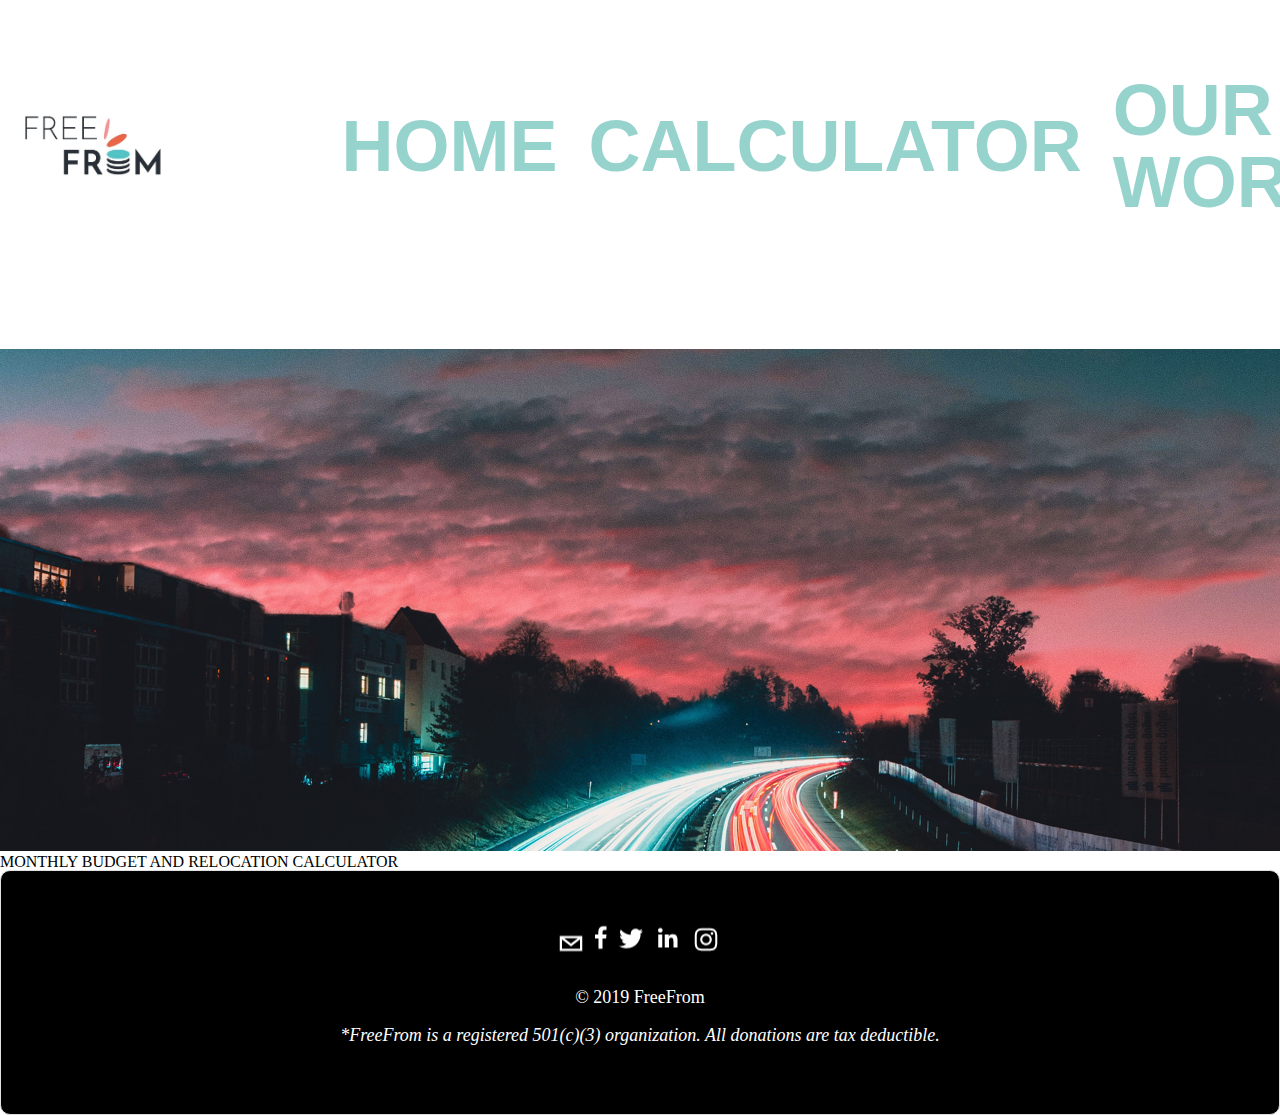
==== index.html @ 919ce4b6 "Try out this system." ====
<!DOCTYPE html>
<html>

<head>
    <meta charset="utf-8">
    <meta name="viewport" content="width=device-width, initial-scale=1">
    <link rel="stylesheet" type="text/css" href="css/header.css">
    <link rel="stylesheet" type="text/css" href="css/home-page.css">
    <link rel="stylesheet" type="text/css" href="css/footer.css">
</head>

<body>
    <!-- Umeko compiles to header.css less-watch-compiler less css header.less-->
    <header>
            <div class="navigation">
                   <div class="logo-container">
                       <img src="img/logo.jpg">
                   </div>
                   
                       <div class="links">
                           <a class="home" href="#">HOME</a>
                           <a class="calculator" href="#">CALCULATOR</a>
                           <a class="our-work" href="#">OUR WORK</a>
                           <a class="team" href="#">TEAM</a>
                           <a class="sws" href="#">SURVIVOR WEALTH SUMMIT</a>
                           <a class="shop" href="#">SHOP</a>
                           <a class="get_comp" href="#">GET COMPENSATION</a>
                           <a class="news" href="#">NEWS</a>
                           <a class="contact" href="#">CONTACT US</a>
                           <a class="donate" class="donate" href="#">DONATE</a>
                       </div>
                   
               </div>
               <div class="header-img">
                   <img src="img/header-img.png">
                   <p class="header-text">MONTHLY BUDGET AND RELOCATION CALCULATOR</p>
               </div>
           </header> 
    <!-- /Umeko -->

    <!-- Marry compiles to home-page.css  less-watch-compiler less css header.less-->
<div class="MarrY">


</div>
    <!-- /Mary -->

    <!-- Leza -->
    <footer>
        <div class="contentIcons">
            <ul class="social">
                <a href=" info@freefrom.org "><img src="/socialmedia img/emailbutton.PNG"></a>
                <a href=" https://www.facebook.com/freefrom.org/"><img src="/socialmedia img/facebook.PNG"></a>
                <a href="https://twitter.com/freefromorg"><img src="/socialmedia img/twitter.PNG"></a>
                <a href="https://www.linkedin.com/company/freefrom"><img src="/socialmedia img/indeed.PNG"></a>
                <a href="https://www.instagram.com/freefromdotorg/"><img src="/socialmedia img/instagram.PNG"></a>

            </ul>
        </div>

        <div class="copyright">
            © 2019 FreeFrom
        </div>
        <div class="nonprofit">
            *FreeFrom is a registered 501(c)(3) organization. All donations are tax deductible.
        </div>
    </footer>
    <!-- /Leza -->
</body>

</html>
---- css/header.css ----
header .navigation {
  display: flex;
  align-items: center;
  margin-right: 3%;
  justify-content: space-between;
  padding-top: 38px;
  padding-bottom: 95px;
}
header .navigation .logo-container {
  width: 15%;
  height: 40%;
}
header .navigation .logo-container img {
  width: 100%;
}
header .navigation .links {
  width: 75%;
  font-size: 4.5rem;
  display: flex;
  align-items: center;
  justify-content: space-between;
}
header .navigation .links a {
  text-decoration: none;
  color: #96D3CD;
  font-family: 'Roboto', sans-serif;
  font-weight: bold;
  margin-left: 31px;
}
header .navigation .links a:hover {
  color: #F2BACD;
}
header .navigation .links a.donate {
  border-radius: 35px;
  border: 2px solid #96D3CD;
  padding: 20px 40px;
}
---- css/home-page.css ----
/* http://meyerweb.com/eric/tools/css/reset/ 
   v2.0 | 20110126
   License: none (public domain)
*/
html,
body,
div,
span,
applet,
object,
iframe,
h1,
h2,
h3,
h4,
h5,
h6,
p,
blockquote,
pre,
a,
abbr,
acronym,
address,
big,
cite,
code,
del,
dfn,
em,
img,
ins,
kbd,
q,
s,
samp,
small,
strike,
strong,
sub,
sup,
tt,
var,
b,
u,
i,
center,
dl,
dt,
dd,
ol,
ul,
li,
fieldset,
form,
label,
legend,
table,
caption,
tbody,
tfoot,
thead,
tr,
th,
td,
article,
aside,
canvas,
details,
embed,
figure,
figcaption,
footer,
header,
hgroup,
menu,
nav,
output,
ruby,
section,
summary,
time,
mark,
audio,
video {
  margin: 0;
  padding: 0;
  border: 0;
  font-size: 100%;
  font: inherit;
  vertical-align: baseline;
}
/* HTML5 display-role reset for older browsers */
article,
aside,
details,
figcaption,
figure,
footer,
header,
hgroup,
menu,
nav,
section {
  display: block;
}
body {
  line-height: 1;
}
ol,
ul {
  list-style: none;
}
blockquote,
q {
  quotes: none;
}
blockquote:before,
blockquote:after,
q:before,
q:after {
  content: '';
  content: none;
}
table {
  border-collapse: collapse;
  border-spacing: 0;
}
.navigation {
  display: flex;
  align-items: center;
  margin-right: 3%;
  justify-content: space-between;
  padding-top: 38px;
  padding-bottom: 95px;
}
.navigation .logo-container {
  width: 15%;
  height: 40%;
}
.navigation .logo-container img {
  width: 100%;
}
.navigation .links {
  width: 75%;
  font-size: 4.5rem;
  display: flex;
  align-items: center;
  justify-content: space-between;
}
.navigation .links a {
  text-decoration: none;
  color: #96D3CD;
  font-family: 'Roboto', sans-serif;
  font-weight: bold;
  margin-left: 31px;
}
.navigation .links a:hover {
  color: #F2BACD;
}
.navigation .links a.donate {
  border-radius: 35px;
  border: 2px solid #96D3CD;
  padding: 20px 40px;
}
---- css/footer.css ----
footer {
  color: white;
  background: black;
  padding: 20px 0;
  border: 1px double #e0e0e0;
  border-radius: 10px;
  display: flex;
  align-items: center;
  flex-direction: column;
  justify-content: space-around;
}
.social {
  padding: 30px 0 20px 0;
}
.copyright {
  padding: 10px;
  font-size: 18px;
}
.nonprofit {
  padding: 10px 0 50px 0;
  font-size: 18px;
  font-style: italic;
}
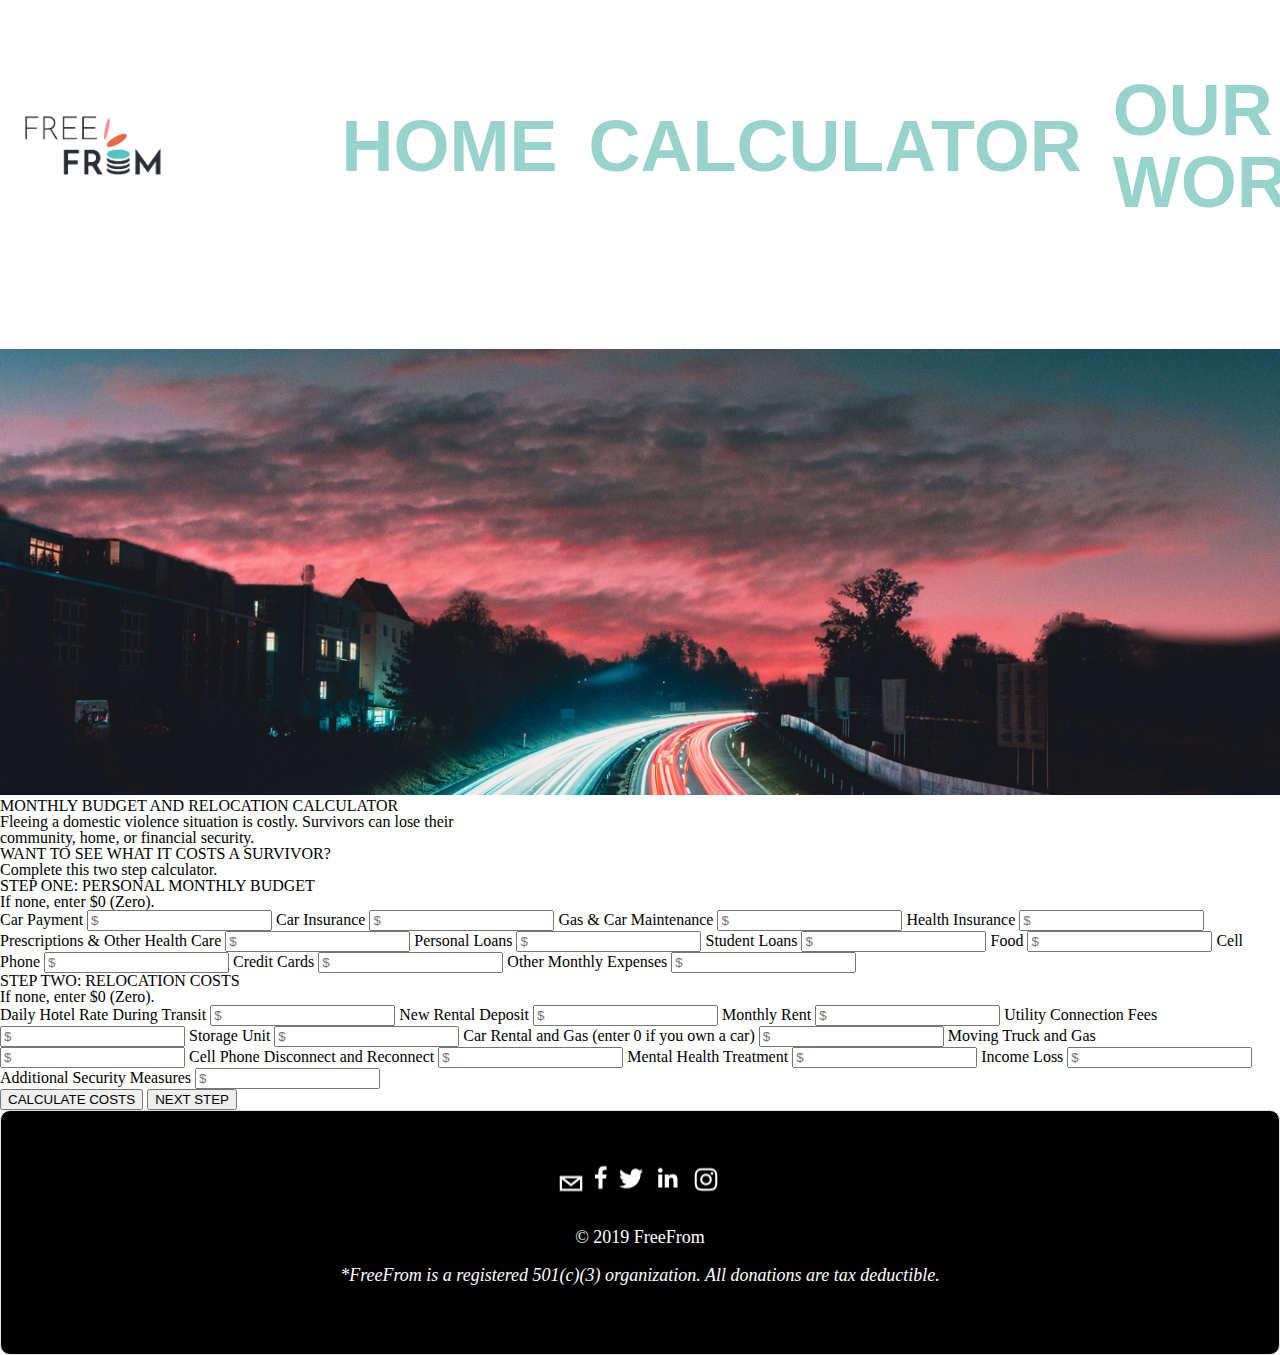
==== commit 264cbd01: "added homepage section" ====
--- a/index.html
+++ b/index.html
@@ -38,9 +38,110 @@
            </header> 
     <!-- /Umeko -->
 
-    <!-- Marry compiles to home-page.css  less-watch-compiler less css header.less-->
-<div class="MarrY">
-
+    <!-- Mary compiles to home-page.css  less-watch-compiler less css header.less-->
+<div class="Mary">
+    <div class="Mary">
+        <section class="mainpara">
+            <div class="para">
+            <h3>Fleeing a domestic violence situation is costly. Survivors can lose
+                their <br>
+                community, home, or financial security.
+            </h3>
+            <h2>WANT TO SEE WHAT IT COSTS A SURVIVOR?</h2>
+            <h4>Complete this two step calculator.</h4>
+            </div>
+            <section class="rectangles">
+            <div class="rectangle1">
+                
+            </div>
+            <div class="rectangle2">
+                
+            </div>
+            <div class="rectangle3">
+                
+            </div>
+        </section>
+        </section>
+           <section class="mainform">
+            <div class="main">
+                    <h3>STEP ONE: PERSONAL MONTHLY BUDGET</h3>
+                    <h5>If none, enter $0 (Zero).</h5>
+            <form class="maincosts" action="/actionpage.html" target="_blank">
+                Car Payment 
+                <input class="textbox" type="number" min="0" name="Car Payment" placeholder="$">
+                
+                Car Insurance 
+                <input class="textbox" type="number" min="0" name="Car Insurance" placeholder="$">
+                
+                Gas & Car Maintenance 
+                <input class="textbox" type="number" min="0" name="Gas & Car Maintenance" placeholder="$">
+               
+                Health Insurance 
+                <input class="textbox" type="number" min="0" name="Health Insurance" placeholder="$">
+                
+                Prescriptions & Other Health Care 
+                <input class="textbox" type="number" min="0" name="Presciptions & Other Health Care" placeholder="$">
+                
+                Personal Loans 
+                <input class="textbox" type="number" min="0" name="Personal Loans" placeholder="$">
+               
+                Student Loans 
+                <input class="textbox" type="number" min="0" name="Student Loans" placeholder="$">
+                
+                Food 
+                <input class="textbox" type="number" min="0" name="Food" placeholder="$">
+                
+                Cell Phone 
+                <input class="textbox" type="number" min="0" name="Cell Phone" placeholder="$">
+                
+                Credit Cards 
+                <input class="textbox" type="number" min="0" name="Credit Cards" placeholder="$">
+                
+                Other Monthly Expenses 
+                <input class="textbox" type="number" min="0" name="Other Monthly Expenses" placeholder="$">
+            </form>
+            </div>
+            <div class="main2">
+                <h3>STEP TWO: RELOCATION COSTS</h3>
+                <h5>If none, enter $0 (Zero).</h5>
+                <form class = "maincosts2" action="/actionpage.html">
+                    Daily Hotel Rate During Transit 
+                    <input class="textbox" type="number" min="0" name="Daily Hotel Rate" placeholder="$">
+                    
+                    New Rental Deposit 
+                <input class="textbox" type="number" min="0" name="New Rental Deposit" placeholder="$">
+                
+                Monthly Rent 
+                <input class="textbox" type="number" min="0" name="Monthly Rent" placeholder="$">
+                
+                Utility Connection Fees 
+                <input class="textbox" type="number" min="0" name="Utility Connection Fees" placeholder="$">
+                
+                Storage Unit 
+                <input class="textbox" type="number" min="0" name="Storage Unit" placeholder="$">
+                
+                Car Rental and Gas (enter 0 if you own a car) 
+                <input class="textbox" type="number" min="0" name="Car Rental and Gas" placeholder="$">
+                
+                Moving Truck and Gas 
+                <input class="textbox" type="number" min="0" name="Moving Truck and Gas" placeholder="$">
+                
+                Cell Phone Disconnect and Reconnect 
+                <input class="textbox" type="number" min="0" name="Cell Phone Disconnect and Reconnect" placeholder="$">
+                
+                Mental Health Treatment 
+                <input class="textbox" type="number" min="0" name="Mental Health Treatment" placeholder="$">
+                
+                Income Loss 
+                <input class="textbox" type="number" min="0" name="Income Loss" placeholder="$">
+                
+                Additional Security Measures 
+                <input class="textbox" type="number" min="0" name="Security Measures" placeholder="$">
+                </form>
+            </div>
+        </section>
+        <a href="actionpage.html"><button class ="btn">CALCULATE COSTS</button></a>
+        <a href="main2.html"><button class ="btn1">NEXT STEP</button></a>
 
 </div>
     <!-- /Mary -->
--- a/css/header.css
+++ b/css/header.css
@@ -1,37 +1,373 @@
-header .navigation {
+/* http://meyerweb.com/eric/tools/css/reset/ 
+   v2.0 | 20110126
+   License: none (public domain)
+*/
+html,
+body,
+div,
+span,
+applet,
+object,
+iframe,
+h1,
+h2,
+h3,
+h4,
+h5,
+h6,
+p,
+blockquote,
+pre,
+a,
+abbr,
+acronym,
+address,
+big,
+cite,
+code,
+del,
+dfn,
+em,
+img,
+ins,
+kbd,
+q,
+s,
+samp,
+small,
+strike,
+strong,
+sub,
+sup,
+tt,
+var,
+b,
+u,
+i,
+center,
+dl,
+dt,
+dd,
+ol,
+ul,
+li,
+fieldset,
+form,
+label,
+legend,
+table,
+caption,
+tbody,
+tfoot,
+thead,
+tr,
+th,
+td,
+article,
+aside,
+canvas,
+details,
+embed,
+figure,
+figcaption,
+footer,
+header,
+hgroup,
+menu,
+nav,
+output,
+ruby,
+section,
+summary,
+time,
+mark,
+audio,
+video {
+  margin: 0;
+  padding: 0;
+  border: 0;
+  font-size: 100%;
+  font: inherit;
+  vertical-align: baseline;
+}
+/* HTML5 display-role reset for older browsers */
+article,
+aside,
+details,
+figcaption,
+figure,
+footer,
+header,
+hgroup,
+menu,
+nav,
+section {
+  display: block;
+}
+body {
+  line-height: 1;
+}
+ol,
+ul {
+  list-style: none;
+}
+blockquote,
+q {
+  quotes: none;
+}
+blockquote:before,
+blockquote:after,
+q:before,
+q:after {
+  content: '';
+  content: none;
+}
+table {
+  border-collapse: collapse;
+  border-spacing: 0;
+}
+html {
+  font-size: 62.5%;
+}
+/******navigation*******/
+.navbar {
   display: flex;
   align-items: center;
   margin-right: 3%;
   justify-content: space-between;
-  padding-top: 38px;
-  padding-bottom: 95px;
-}
-header .navigation .logo-container {
+  padding-top: 4rem;
+  padding-bottom: 4rem;
+}
+.navbar .logo-container {
   width: 15%;
   height: 40%;
 }
-header .navigation .logo-container img {
+.navbar .logo-container img {
   width: 100%;
 }
-header .navigation .links {
-  width: 75%;
-  font-size: 4.5rem;
+.navbar .toggle {
+  display: none;
+}
+.navbar .link {
+  width: 100%;
+  font-size: 1.3rem;
   display: flex;
   align-items: center;
   justify-content: space-between;
 }
-header .navigation .links a {
+@media (max-width: 1190px) {
+  .navbar .link {
+    font-size: 0.9rem;
+  }
+}
+.navbar .link ul {
+  text-align: start;
+  display: flex;
+  list-style: none;
+}
+.navbar .link a {
   text-decoration: none;
   color: #96D3CD;
   font-family: 'Roboto', sans-serif;
   font-weight: bold;
-  margin-left: 31px;
-}
-header .navigation .links a:hover {
+  margin-left: 2rem;
+}
+.navbar .link a:hover {
   color: #F2BACD;
 }
-header .navigation .links a.donate {
+.navbar .link a.current_page {
+  color: #F2BACD;
+}
+.navbar .link a.current_page:hover {
+  color: #96D3CD;
+}
+.navbar .link a.donate {
   border-radius: 35px;
-  border: 2px solid #96D3CD;
-  padding: 20px 40px;
-}
+  border: 0.2rem solid #96D3CD;
+  padding: 1rem 1.5rem;
+}
+.navbar .link a.donate:hover {
+  border-color: #F2BACD;
+}
+@media (max-width:900px) {
+  .navbar {
+    display: flex;
+    align-items: center;
+  }
+  .navbar img-container {
+    width: 20%;
+  }
+  .navbar img-container img {
+    width: 100%;
+  }
+  .navbar .nav {
+    position: fixed;
+    top: 4.5rem;
+    right: 0;
+    z-index: 2;
+  }
+  .navbar .nav .toggle {
+    display: block;
+    position: absolute;
+    top: 0;
+    right: 0;
+    z-index: 3;
+    cursor: pointer;
+    width: 5rem;
+    height: 6rem;
+    opacity: 0;
+  }
+  .navbar .nav .toggle:checked + .hamburger-container {
+    background: #96D3CD;
+  }
+  .navbar .nav .toggle:checked + .hamburger-container > div {
+    transform: rotate(135deg);
+    background: white;
+  }
+  .navbar .nav .toggle:checked + .hamburger-container > div:before,
+  .navbar .nav .toggle:checked + .hamburger-container > div:after {
+    top: 0;
+    transform: rotate(90deg);
+  }
+  .navbar .nav .toggle:checked:hover + .hamburger-container > div {
+    transform: rotate(225deg);
+  }
+  .navbar .nav .toggle:checked ~ .menu {
+    visibility: visible;
+  }
+  .navbar .nav .toggle:checked ~ .menu > div {
+    transform: scale(1);
+    transition-duration: 0.75s;
+  }
+  .navbar .nav .toggle:checked ~ .menu > .link-container > .link {
+    opacity: 1;
+    transition: opacity 0.4s ease 0.4s;
+  }
+  .navbar .nav .hamburger-container {
+    position: absolute;
+    top: 0;
+    right: 0;
+    z-index: 2;
+    width: 6rem;
+    height: 6rem;
+    padding: 1rem;
+    background: white;
+    display: flex;
+    align-items: center;
+    justify-content: center;
+  }
+  .navbar .nav .hamburger-container .hamburger {
+    position: relative;
+    flex: none;
+    width: 100%;
+    height: 0.4rem;
+    background: #96D3CD;
+    display: flex;
+    align-items: center;
+    justify-content: center;
+    transition: all 0.4s ease;
+  }
+  .navbar .nav .hamburger-container .hamburger:before,
+  .navbar .nav .hamburger-container .hamburger:after {
+    content: "";
+    position: absolute;
+    z-index: 1;
+    top: -1rem;
+    width: 100%;
+    height: 0.4rem;
+    background: inherit;
+  }
+  .navbar .nav .hamburger-container .hamburger:after {
+    top: 1rem;
+  }
+  .navbar .nav .menu {
+    position: fixed;
+    top: 0;
+    right: 0;
+    width: 60%;
+    height: 100%;
+    visibility: hidden;
+    display: flex;
+    align-items: center;
+    justify-content: center;
+  }
+  .navbar .nav .menu .link-container {
+    background: #96D3CD;
+    width: 80vw;
+    height: 200vw;
+    display: flex;
+    flex: none;
+    align-items: center;
+    justify-content: flex-start;
+    padding-left: 6%;
+    transform: scale(0);
+    transition: all 0.2s ease;
+  }
+  .navbar .nav .menu .link-container .link {
+    text-align: center;
+    max-width: 100vw;
+    max-height: 100vh;
+    opacity: 0;
+    transition: opacity 0.4s ease;
+  }
+  .navbar .nav .menu .link-container .link ul {
+    text-align: start;
+    display: flex;
+    flex-direction: column;
+  }
+  .navbar .nav .menu .link-container .link ul li {
+    list-style: none;
+    color: white;
+    font-size: 1.5rem;
+    padding: 1rem;
+    font-family: 'Roboto', sans-serif;
+    font-weight: bold;
+  }
+  .navbar .nav .menu .link-container .link ul li:hover {
+    background: white;
+    font-size: 1.6rem;
+  }
+  .navbar .nav .menu .link-container .link ul li:hover a {
+    color: #96D3CD;
+  }
+  .navbar .nav .menu .link-container .link ul li:hover .donate {
+    padding: 1rem;
+    border: none;
+  }
+  .navbar .nav .menu .link-container .link ul li a {
+    color: inherit;
+    text-decoration: none;
+    transition: color 0.4s ease;
+  }
+}
+.header-img {
+  position: relative;
+  min-width: 100%;
+}
+.header-img img {
+  width: 100%;
+}
+.header-img h1 {
+  z-index: 1;
+  position: absolute;
+  top: 55%;
+  left: 0;
+  right: 0;
+  text-align: center;
+  color: white;
+  font-size: 5rem;
+  font-family: 'Roboto', sans-serif;
+  font-weight: bold;
+}
+@media (max-width:900px) {
+  .header-img h1 {
+    top: 50%;
+    font-size: 4rem;
+  }
+}
+@media (max-width:800px) {
+  .header-img h1 {
+    top: 40%;
+    font-size: 3.1rem;
+  }
+}
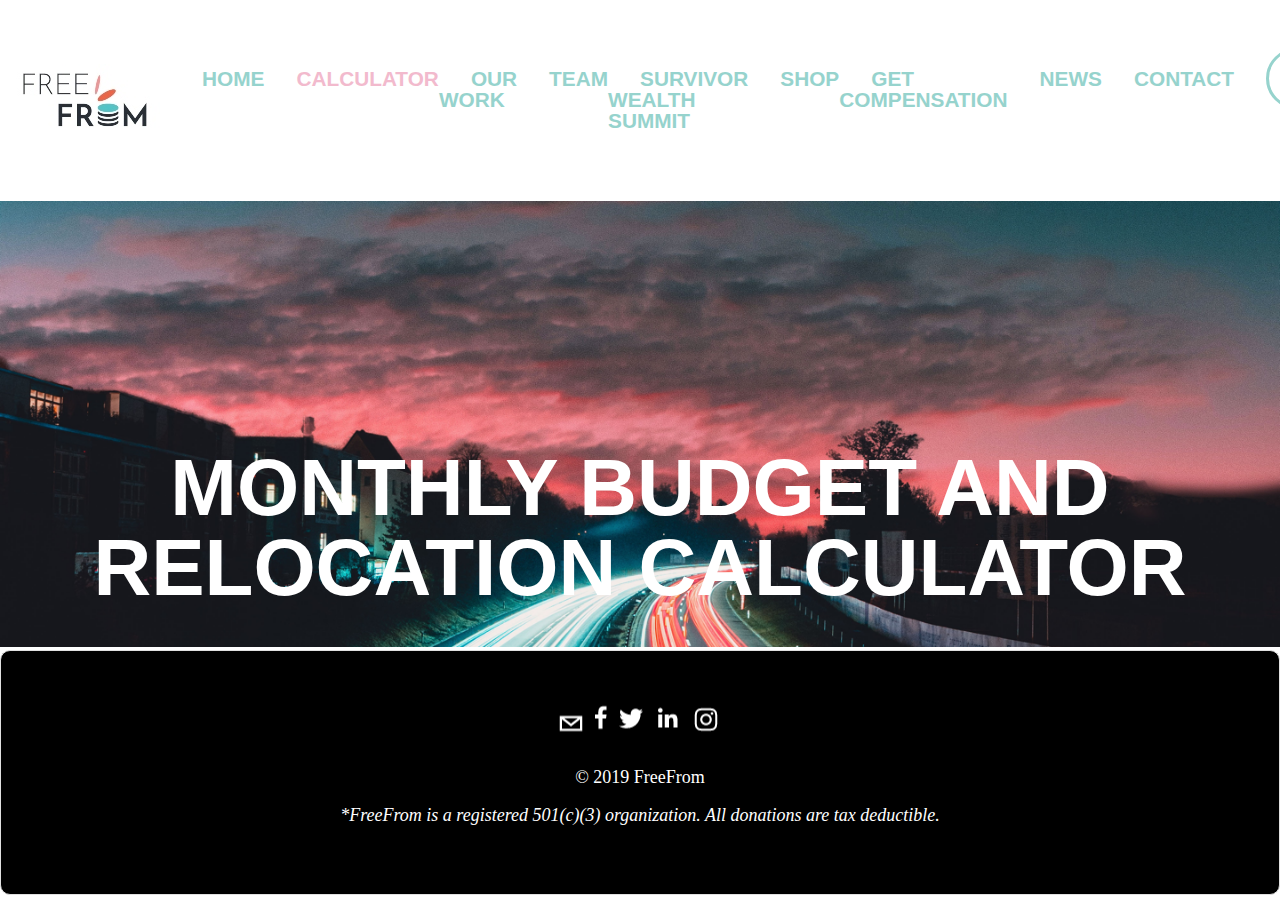
==== commit 6d6db307: "added header to index html" ====
--- a/index.html
+++ b/index.html
@@ -12,136 +12,55 @@
 <body>
     <!-- Umeko compiles to header.css less-watch-compiler less css header.less-->
     <header>
-            <div class="navigation">
-                   <div class="logo-container">
-                       <img src="img/logo.jpg">
-                   </div>
-                   
-                       <div class="links">
-                           <a class="home" href="#">HOME</a>
-                           <a class="calculator" href="#">CALCULATOR</a>
-                           <a class="our-work" href="#">OUR WORK</a>
-                           <a class="team" href="#">TEAM</a>
-                           <a class="sws" href="#">SURVIVOR WEALTH SUMMIT</a>
-                           <a class="shop" href="#">SHOP</a>
-                           <a class="get_comp" href="#">GET COMPENSATION</a>
-                           <a class="news" href="#">NEWS</a>
-                           <a class="contact" href="#">CONTACT US</a>
-                           <a class="donate" class="donate" href="#">DONATE</a>
-                       </div>
-                   
-               </div>
-               <div class="header-img">
-                   <img src="img/header-img.png">
-                   <p class="header-text">MONTHLY BUDGET AND RELOCATION CALCULATOR</p>
-               </div>
-           </header> 
+        <div class="navbar">
+            <!--logo-->
+            <div class="img-container">
+                <img src="img/logo-small.jpg" alt="logo">
+            </div>
+
+            <!--wrapper for nav-->
+            <div class="nav">
+                <!--checkbox to toggle hamburger icon-->
+                <input type="checkbox" class="toggle">
+                       
+                <!--hamburger icon-->
+                <div class="hamburger-container">
+                    <div class="hamburger"></div>
+                </div>
+                 
+                <div class="menu">
+                    <div class="link-container">
+                        <div class="link">
+                            <nav>
+                                <ul>
+                                    <li><a href="#">HOME</a></li>
+                                    <li><a class="current_page" href="#">CALCULATOR</a></li>
+                                    <li><a href="#">OUR WORK</a></li>
+                                    <li><a href="#">TEAM</a></li>
+                                    <li><a href="#">SURVIVOR WEALTH SUMMIT</a></li>
+                                    <li><a href="#">SHOP</a></li>
+                                    <li><a href="#">GET COMPENSATION</a></li>
+                                    <li><a href="#">NEWS</a></li>
+                                    <li><a href="#">CONTACT</a></li>
+                                    <li><a class="donate" href="#">DONATE</a></li>
+                                </ul>
+                            </nav>
+                        </div><!--link-->
+                    </div><!--link-container-->
+                </div><!--menu-->
+            </div><!--nav-->     
+        </div><!--navbar-->
+                 
+        <div class="header-img">
+            <img src="img/header-img.png">
+            <h1 class="header-text">MONTHLY BUDGET AND RELOCATION CALCULATOR</h1>
+        </div>
+    </header>  
     <!-- /Umeko -->
 
-    <!-- Mary compiles to home-page.css  less-watch-compiler less css header.less-->
-<div class="Mary">
-    <div class="Mary">
-        <section class="mainpara">
-            <div class="para">
-            <h3>Fleeing a domestic violence situation is costly. Survivors can lose
-                their <br>
-                community, home, or financial security.
-            </h3>
-            <h2>WANT TO SEE WHAT IT COSTS A SURVIVOR?</h2>
-            <h4>Complete this two step calculator.</h4>
-            </div>
-            <section class="rectangles">
-            <div class="rectangle1">
-                
-            </div>
-            <div class="rectangle2">
-                
-            </div>
-            <div class="rectangle3">
-                
-            </div>
-        </section>
-        </section>
-           <section class="mainform">
-            <div class="main">
-                    <h3>STEP ONE: PERSONAL MONTHLY BUDGET</h3>
-                    <h5>If none, enter $0 (Zero).</h5>
-            <form class="maincosts" action="/actionpage.html" target="_blank">
-                Car Payment 
-                <input class="textbox" type="number" min="0" name="Car Payment" placeholder="$">
-                
-                Car Insurance 
-                <input class="textbox" type="number" min="0" name="Car Insurance" placeholder="$">
-                
-                Gas & Car Maintenance 
-                <input class="textbox" type="number" min="0" name="Gas & Car Maintenance" placeholder="$">
-               
-                Health Insurance 
-                <input class="textbox" type="number" min="0" name="Health Insurance" placeholder="$">
-                
-                Prescriptions & Other Health Care 
-                <input class="textbox" type="number" min="0" name="Presciptions & Other Health Care" placeholder="$">
-                
-                Personal Loans 
-                <input class="textbox" type="number" min="0" name="Personal Loans" placeholder="$">
-               
-                Student Loans 
-                <input class="textbox" type="number" min="0" name="Student Loans" placeholder="$">
-                
-                Food 
-                <input class="textbox" type="number" min="0" name="Food" placeholder="$">
-                
-                Cell Phone 
-                <input class="textbox" type="number" min="0" name="Cell Phone" placeholder="$">
-                
-                Credit Cards 
-                <input class="textbox" type="number" min="0" name="Credit Cards" placeholder="$">
-                
-                Other Monthly Expenses 
-                <input class="textbox" type="number" min="0" name="Other Monthly Expenses" placeholder="$">
-            </form>
-            </div>
-            <div class="main2">
-                <h3>STEP TWO: RELOCATION COSTS</h3>
-                <h5>If none, enter $0 (Zero).</h5>
-                <form class = "maincosts2" action="/actionpage.html">
-                    Daily Hotel Rate During Transit 
-                    <input class="textbox" type="number" min="0" name="Daily Hotel Rate" placeholder="$">
-                    
-                    New Rental Deposit 
-                <input class="textbox" type="number" min="0" name="New Rental Deposit" placeholder="$">
-                
-                Monthly Rent 
-                <input class="textbox" type="number" min="0" name="Monthly Rent" placeholder="$">
-                
-                Utility Connection Fees 
-                <input class="textbox" type="number" min="0" name="Utility Connection Fees" placeholder="$">
-                
-                Storage Unit 
-                <input class="textbox" type="number" min="0" name="Storage Unit" placeholder="$">
-                
-                Car Rental and Gas (enter 0 if you own a car) 
-                <input class="textbox" type="number" min="0" name="Car Rental and Gas" placeholder="$">
-                
-                Moving Truck and Gas 
-                <input class="textbox" type="number" min="0" name="Moving Truck and Gas" placeholder="$">
-                
-                Cell Phone Disconnect and Reconnect 
-                <input class="textbox" type="number" min="0" name="Cell Phone Disconnect and Reconnect" placeholder="$">
-                
-                Mental Health Treatment 
-                <input class="textbox" type="number" min="0" name="Mental Health Treatment" placeholder="$">
-                
-                Income Loss 
-                <input class="textbox" type="number" min="0" name="Income Loss" placeholder="$">
-                
-                Additional Security Measures 
-                <input class="textbox" type="number" min="0" name="Security Measures" placeholder="$">
-                </form>
-            </div>
-        </section>
-        <a href="actionpage.html"><button class ="btn">CALCULATE COSTS</button></a>
-        <a href="main2.html"><button class ="btn1">NEXT STEP</button></a>
+    <!-- Marry compiles to home-page.css  less-watch-compiler less css header.less-->
+<div class="MarrY">
+
 
 </div>
     <!-- /Mary -->
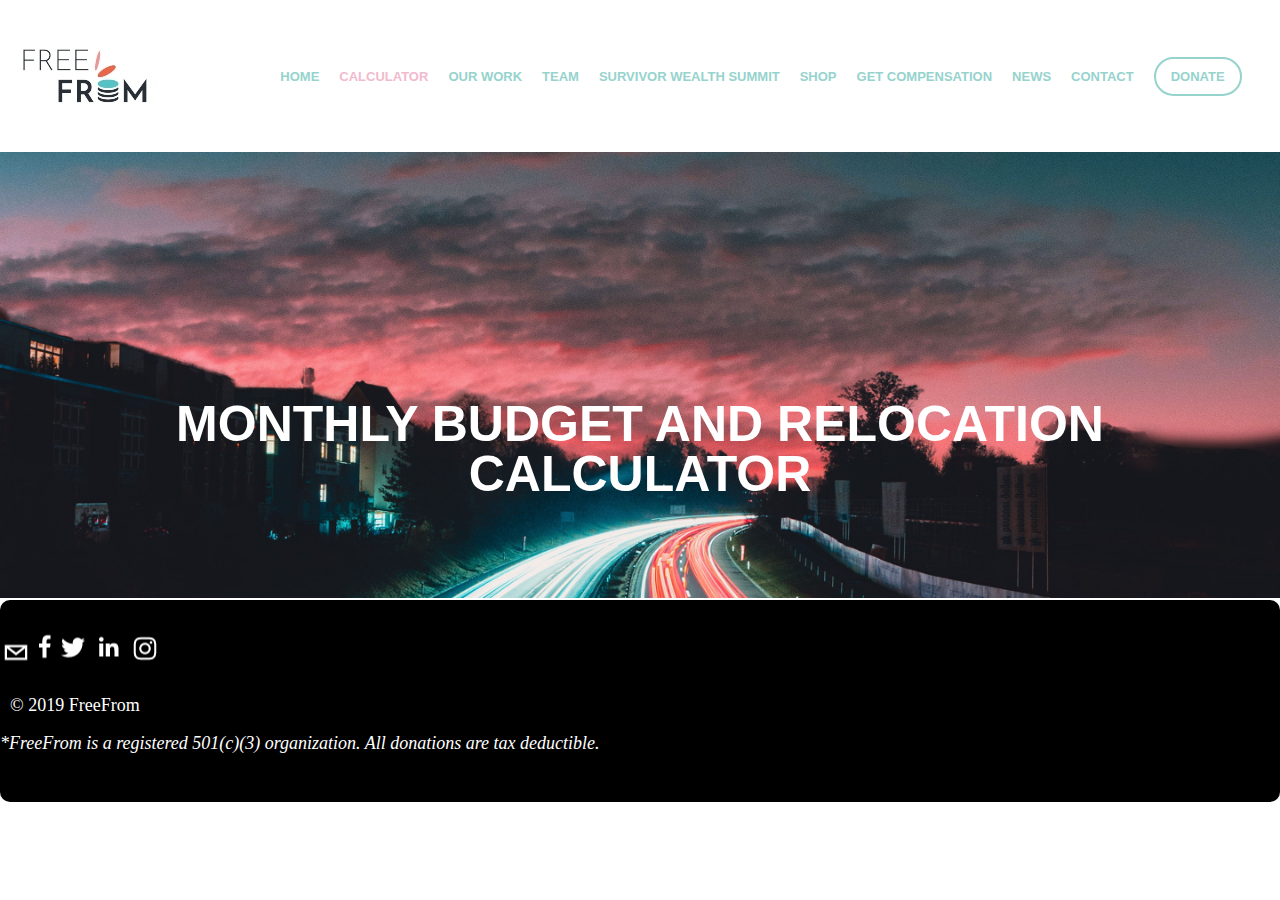
==== commit 3d740074: "header link needed to be on bottom for it to match up" ====
--- a/index.html
+++ b/index.html
@@ -4,9 +4,9 @@
 <head>
     <meta charset="utf-8">
     <meta name="viewport" content="width=device-width, initial-scale=1">
-    <link rel="stylesheet" type="text/css" href="css/header.css">
     <link rel="stylesheet" type="text/css" href="css/home-page.css">
     <link rel="stylesheet" type="text/css" href="css/footer.css">
+    <link rel="stylesheet" type="text/css" href="css/header.css">
 </head>
 
 <body>
--- a/css/header.css
+++ b/css/header.css
@@ -129,7 +129,10 @@
 html {
   font-size: 62.5%;
 }
-/******navigation*******/
+html {
+  font-size: 62.5%;
+}
+/******navigation******/
 .navbar {
   display: flex;
   align-items: center;
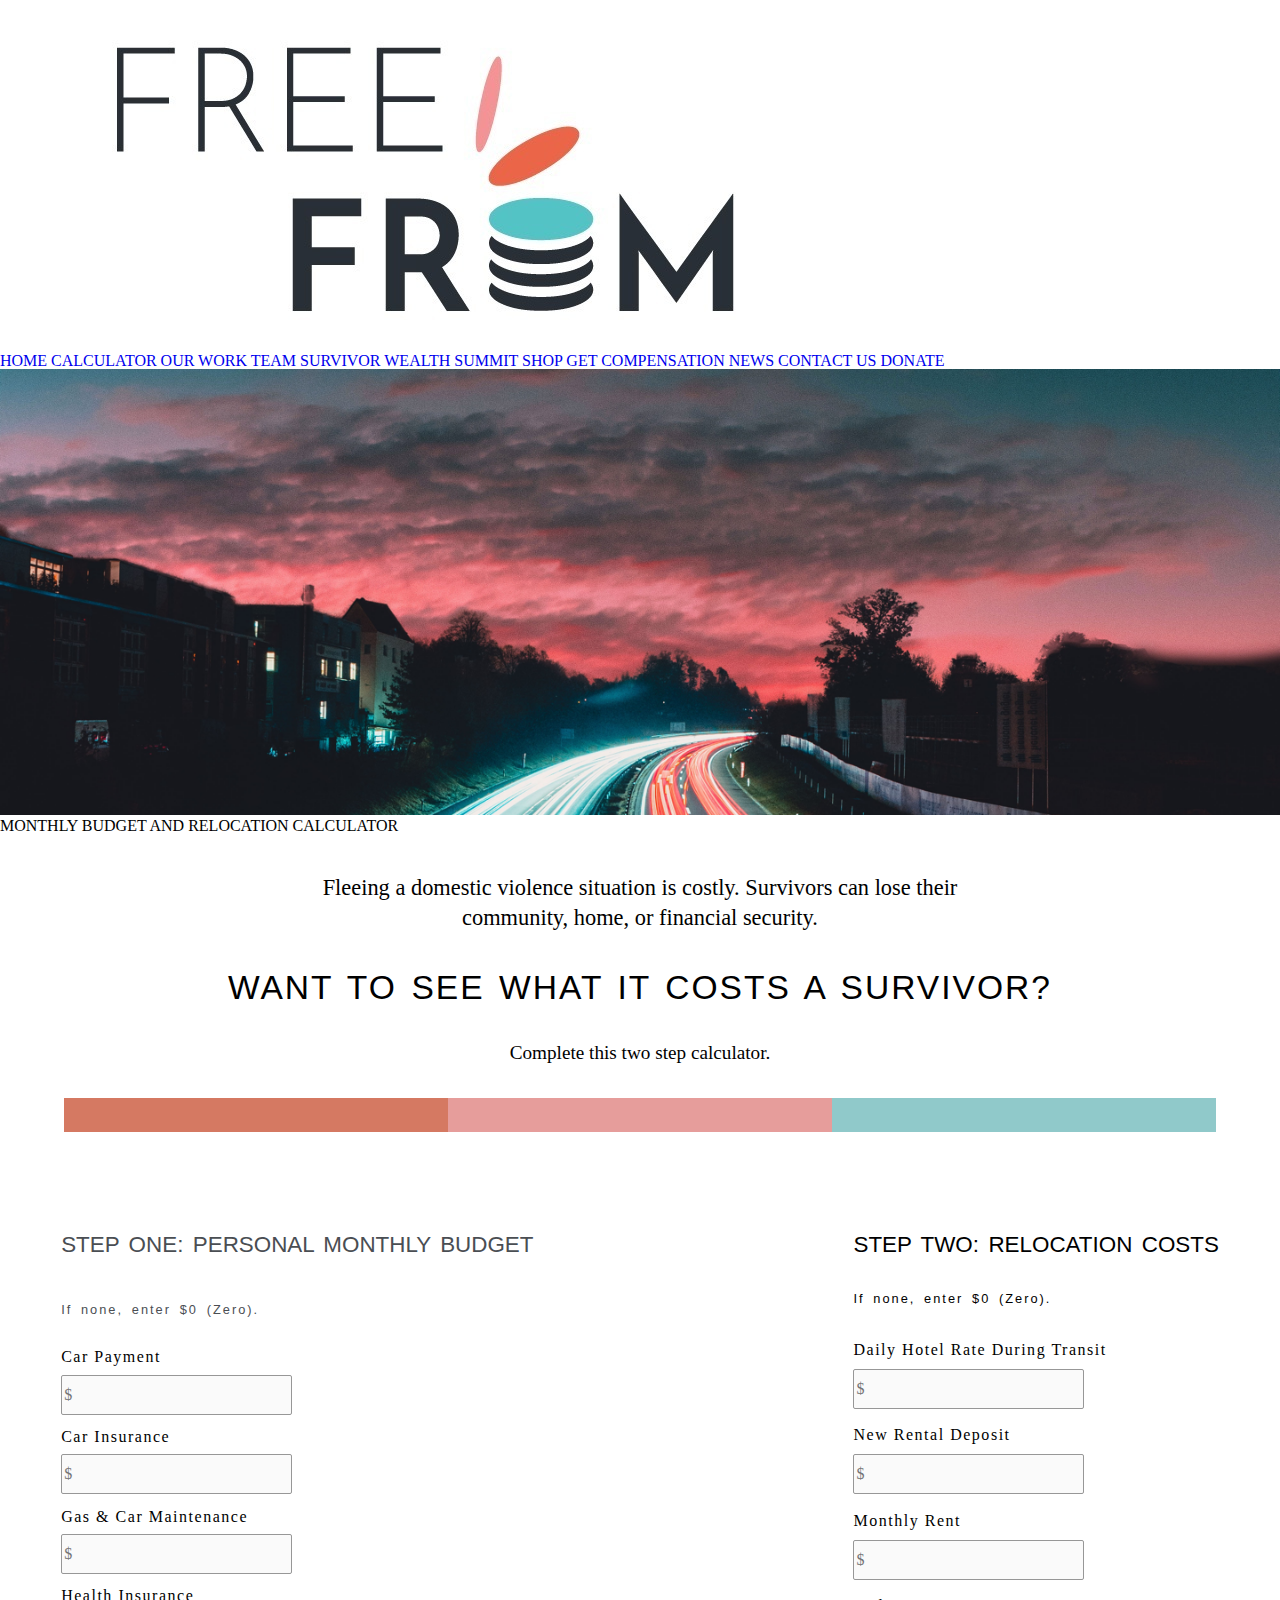
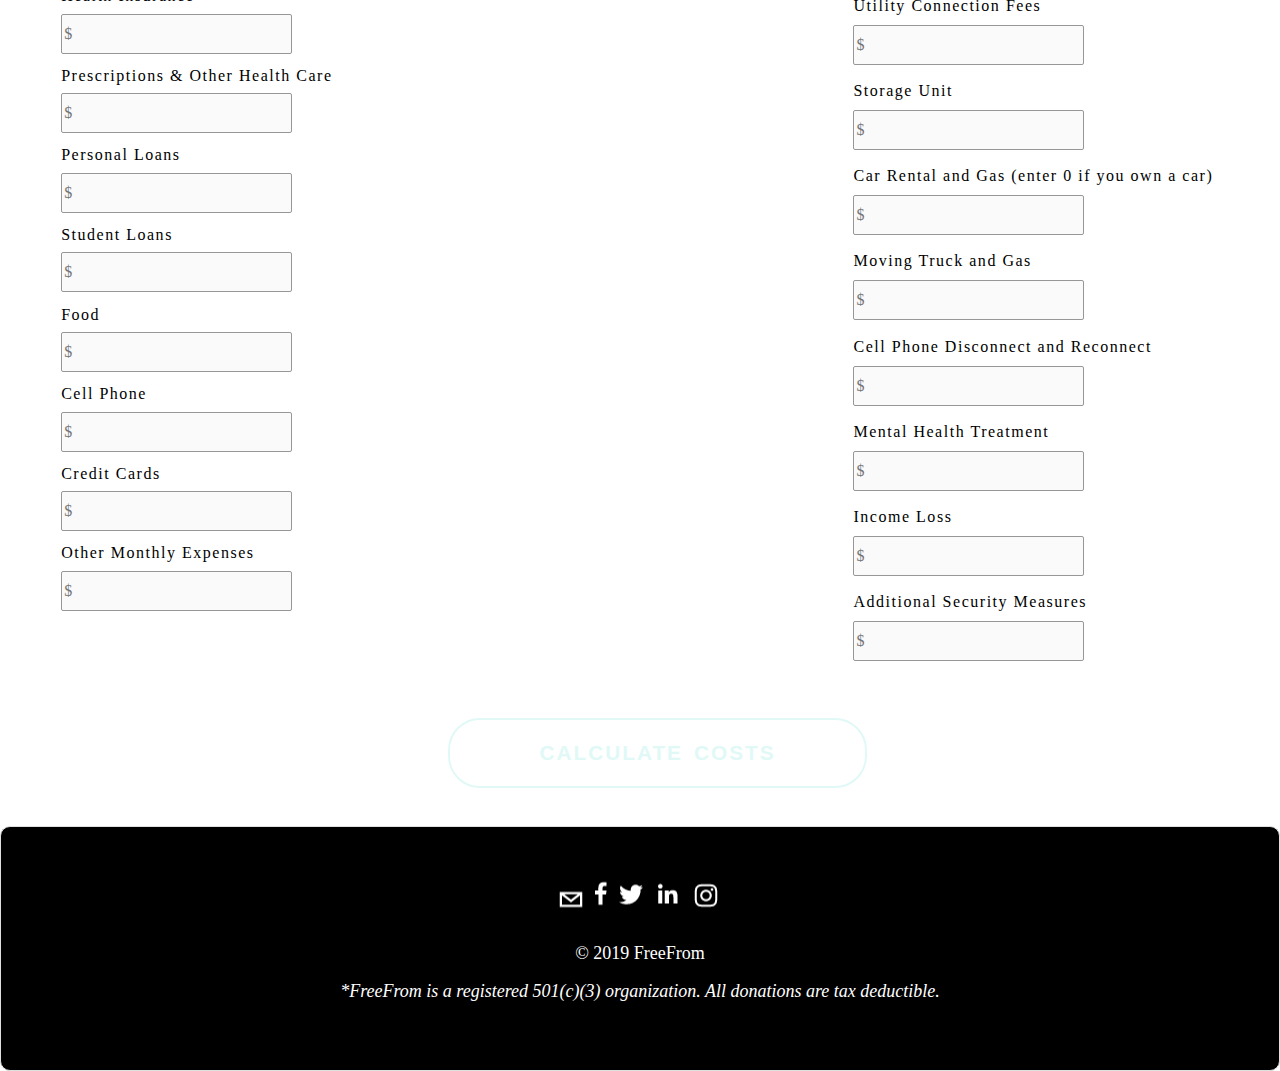
==== commit e7ed5388: "fixed responsive design" ====
--- a/index.html
+++ b/index.html
@@ -4,63 +4,144 @@
 <head>
     <meta charset="utf-8">
     <meta name="viewport" content="width=device-width, initial-scale=1">
+    <link rel="stylesheet" type="text/css" href="css/header.css">
     <link rel="stylesheet" type="text/css" href="css/home-page.css">
     <link rel="stylesheet" type="text/css" href="css/footer.css">
-    <link rel="stylesheet" type="text/css" href="css/header.css">
 </head>
 
 <body>
     <!-- Umeko compiles to header.css less-watch-compiler less css header.less-->
     <header>
-        <div class="navbar">
-            <!--logo-->
-            <div class="img-container">
-                <img src="img/logo-small.jpg" alt="logo">
-            </div>
-
-            <!--wrapper for nav-->
-            <div class="nav">
-                <!--checkbox to toggle hamburger icon-->
-                <input type="checkbox" class="toggle">
-                       
-                <!--hamburger icon-->
-                <div class="hamburger-container">
-                    <div class="hamburger"></div>
-                </div>
-                 
-                <div class="menu">
-                    <div class="link-container">
-                        <div class="link">
-                            <nav>
-                                <ul>
-                                    <li><a href="#">HOME</a></li>
-                                    <li><a class="current_page" href="#">CALCULATOR</a></li>
-                                    <li><a href="#">OUR WORK</a></li>
-                                    <li><a href="#">TEAM</a></li>
-                                    <li><a href="#">SURVIVOR WEALTH SUMMIT</a></li>
-                                    <li><a href="#">SHOP</a></li>
-                                    <li><a href="#">GET COMPENSATION</a></li>
-                                    <li><a href="#">NEWS</a></li>
-                                    <li><a href="#">CONTACT</a></li>
-                                    <li><a class="donate" href="#">DONATE</a></li>
-                                </ul>
-                            </nav>
-                        </div><!--link-->
-                    </div><!--link-container-->
-                </div><!--menu-->
-            </div><!--nav-->     
-        </div><!--navbar-->
-                 
-        <div class="header-img">
-            <img src="img/header-img.png">
-            <h1 class="header-text">MONTHLY BUDGET AND RELOCATION CALCULATOR</h1>
-        </div>
-    </header>  
+            <div class="navigation">
+                   <div class="logo-container">
+                       <img src="img/logo.jpg">
+                   </div>
+                   
+                       <div class="links">
+                           <a class="home" href="#">HOME</a>
+                           <a class="calculator" href="#">CALCULATOR</a>
+                           <a class="our-work" href="#">OUR WORK</a>
+                           <a class="team" href="#">TEAM</a>
+                           <a class="sws" href="#">SURVIVOR WEALTH SUMMIT</a>
+                           <a class="shop" href="#">SHOP</a>
+                           <a class="get_comp" href="#">GET COMPENSATION</a>
+                           <a class="news" href="#">NEWS</a>
+                           <a class="contact" href="#">CONTACT US</a>
+                           <a class="donate" class="donate" href="#">DONATE</a>
+                       </div>
+                   
+               </div>
+               <div class="header-img">
+                   <img src="img/header-img.png">
+                   <p class="header-text">MONTHLY BUDGET AND RELOCATION CALCULATOR</p>
+               </div>
+           </header> 
     <!-- /Umeko -->
 
-    <!-- Marry compiles to home-page.css  less-watch-compiler less css header.less-->
-<div class="MarrY">
-
+    <!-- Mary compiles to home-page.css  less-watch-compiler less css header.less-->
+<div class="Mary">
+    <div class="Mary">
+        <section class="mainpara">
+            <div class="para">
+            <h3>Fleeing a domestic violence situation is costly. Survivors can lose
+                their <br>
+                community, home, or financial security.
+            </h3>
+            <h2>WANT TO SEE WHAT IT COSTS A SURVIVOR?</h2>
+            <h4>Complete this two step calculator.</h4>
+            </div>
+            <section class="rectangles">
+            <div class="rectangle1">
+                
+            </div>
+            <div class="rectangle2">
+                
+            </div>
+            <div class="rectangle3">
+                
+            </div>
+        </section>
+        </section>
+           <section class="mainform">
+            <div class="main">
+                    <h3>STEP ONE: PERSONAL MONTHLY BUDGET</h3>
+                    <h5>If none, enter $0 (Zero).</h5>
+            <form class="maincosts" action="/actionpage.html" target="_blank">
+                Car Payment 
+                <input class="textbox" type="number" min="0" name="Car Payment" placeholder="$">
+                
+                Car Insurance 
+                <input class="textbox" type="number" min="0" name="Car Insurance" placeholder="$">
+                
+                Gas & Car Maintenance 
+                <input class="textbox" type="number" min="0" name="Gas & Car Maintenance" placeholder="$">
+               
+                Health Insurance 
+                <input class="textbox" type="number" min="0" name="Health Insurance" placeholder="$">
+                
+                Prescriptions & Other Health Care 
+                <input class="textbox" type="number" min="0" name="Presciptions & Other Health Care" placeholder="$">
+                
+                Personal Loans 
+                <input class="textbox" type="number" min="0" name="Personal Loans" placeholder="$">
+               
+                Student Loans 
+                <input class="textbox" type="number" min="0" name="Student Loans" placeholder="$">
+                
+                Food 
+                <input class="textbox" type="number" min="0" name="Food" placeholder="$">
+                
+                Cell Phone 
+                <input class="textbox" type="number" min="0" name="Cell Phone" placeholder="$">
+                
+                Credit Cards 
+                <input class="textbox" type="number" min="0" name="Credit Cards" placeholder="$">
+                
+                Other Monthly Expenses 
+                <input class="textbox" type="number" min="0" name="Other Monthly Expenses" placeholder="$">
+            </form>
+            </div>
+            <div class="main2">
+                <h3>STEP TWO: RELOCATION COSTS</h3>
+                <h5>If none, enter $0 (Zero).</h5>
+                <form class = "maincosts2" action="/actionpage.html">
+                    Daily Hotel Rate During Transit 
+                    <input class="textbox" type="number" min="0" name="Daily Hotel Rate" placeholder="$">
+                    
+                    New Rental Deposit 
+                <input class="textbox" type="number" min="0" name="New Rental Deposit" placeholder="$">
+                
+                Monthly Rent 
+                <input class="textbox" type="number" min="0" name="Monthly Rent" placeholder="$">
+                
+                Utility Connection Fees 
+                <input class="textbox" type="number" min="0" name="Utility Connection Fees" placeholder="$">
+                
+                Storage Unit 
+                <input class="textbox" type="number" min="0" name="Storage Unit" placeholder="$">
+                
+                Car Rental and Gas (enter 0 if you own a car) 
+                <input class="textbox" type="number" min="0" name="Car Rental and Gas" placeholder="$">
+                
+                Moving Truck and Gas 
+                <input class="textbox" type="number" min="0" name="Moving Truck and Gas" placeholder="$">
+                
+                Cell Phone Disconnect and Reconnect 
+                <input class="textbox" type="number" min="0" name="Cell Phone Disconnect and Reconnect" placeholder="$">
+                
+                Mental Health Treatment 
+                <input class="textbox" type="number" min="0" name="Mental Health Treatment" placeholder="$">
+                
+                Income Loss 
+                <input class="textbox" type="number" min="0" name="Income Loss" placeholder="$">
+                
+                Additional Security Measures 
+                <input class="textbox" type="number" min="0" name="Security Measures" placeholder="$">
+                </form>
+            </div>
+        </section>
+        <a href="actionpage.html"><button class ="btn">CALCULATE COSTS</button></a>
+        <a href="home-page-next-step.html"><button class ="btn1">NEXT STEP</button></a>
 
 </div>
     <!-- /Mary -->
--- a/css/header.css
+++ b/css/header.css
@@ -138,8 +138,8 @@
   align-items: center;
   margin-right: 3%;
   justify-content: space-between;
-  padding-top: 4rem;
-  padding-bottom: 4rem;
+  padding-top: 2rem;
+  padding-bottom: 3.7rem;
 }
 .navbar .logo-container {
   width: 15%;
@@ -163,6 +163,11 @@
     font-size: 0.9rem;
   }
 }
+@media (max-width:950px) {
+  .navbar .link {
+    font-size: 0.8rem;
+  }
+}
 .navbar .link ul {
   text-align: start;
   display: flex;
@@ -192,6 +197,13 @@
 .navbar .link a.donate:hover {
   border-color: #F2BACD;
 }
+@media (max-width:900px) {
+  .navbar .link a.donate {
+    border: none;
+    padding: 0;
+  }
+}
+/****smaller screens****/
 @media (max-width:900px) {
   .navbar {
     display: flex;
@@ -333,16 +345,17 @@
   .navbar .nav .menu .link-container .link ul li:hover a {
     color: #96D3CD;
   }
-  .navbar .nav .menu .link-container .link ul li:hover .donate {
-    padding: 1rem;
-    border: none;
-  }
   .navbar .nav .menu .link-container .link ul li a {
     color: inherit;
     text-decoration: none;
     transition: color 0.4s ease;
   }
 }
+@media (max-width:900px) and (max-width:800px) {
+  .navbar .nav .menu {
+    width: 50%;
+  }
+}
 .header-img {
   position: relative;
   min-width: 100%;
@@ -353,14 +366,15 @@
 .header-img h1 {
   z-index: 1;
   position: absolute;
-  top: 55%;
+  top: 45%;
   left: 0;
   right: 0;
   text-align: center;
   color: white;
-  font-size: 5rem;
+  font-size: 4.5rem;
   font-family: 'Roboto', sans-serif;
   font-weight: bold;
+  letter-spacing: 0.4rem;
 }
 @media (max-width:900px) {
   .header-img h1 {
--- a/css/home-page.css
+++ b/css/home-page.css
@@ -1,3 +1,18 @@
+.maintext {
+  font-family: 'roboto', sans-serif;
+  font-weight: normal;
+  word-spacing: .2rem;
+  letter-spacing: 2px;
+}
+.maintext2 {
+  font-family: 'roboto', sans-serif;
+  font-weight: 500;
+  word-spacing: .2rem;
+}
+.merriweather {
+  font-family: 'Merriweather', serif;
+  letter-spacing: 1.52px;
+}
 /* http://meyerweb.com/eric/tools/css/reset/ 
    v2.0 | 20110126
    License: none (public domain)
@@ -126,40 +141,273 @@
   border-collapse: collapse;
   border-spacing: 0;
 }
-.navigation {
+.mainpara {
   display: flex;
-  align-items: center;
-  margin-right: 3%;
-  justify-content: space-between;
-  padding-top: 38px;
-  padding-bottom: 95px;
-}
-.navigation .logo-container {
-  width: 15%;
-  height: 40%;
-}
-.navigation .logo-container img {
+  flex-flow: column wrap;
+  text-align: center;
+  padding: 3% 0;
+}
+.mainpara .rectangles {
+  display: flex;
+  justify-content: center;
+  padding: 3% 0;
+}
+.mainpara .rectangles .rectangle1 {
+  height: 2.1rem;
+  width: 30%;
+  background-color: #D57962;
+}
+.mainpara .rectangle2 {
+  height: 2.1rem;
+  width: 30%;
+  background-color: #E69D9B;
+}
+.mainpara .rectangle3 {
+  height: 2.1rem;
+  width: 30%;
+  background-color: #90C9CA;
+}
+.mainpara h2 {
+  font-family: 'roboto', sans-serif;
+  font-weight: normal;
+  word-spacing: .2rem;
+  letter-spacing: 2px;
+  padding: 3% 0 3% 0;
+  font-size: 2.1rem;
+}
+.mainpara h3 {
+  font-size: 1.4rem;
+  line-height: 30px;
+}
+.mainpara h4 {
+  font-size: 1.2rem;
+  padding: 0 0 3% 0;
+}
+.mainform {
+  display: flex;
+  flex-wrap: wrap;
+  justify-content: center;
   width: 100%;
-}
-.navigation .links {
-  width: 75%;
-  font-size: 4.5rem;
+  padding: 2% 0 0 0;
+  margin-right: 20%;
+}
+.mainform .main {
+  margin-right: 25%;
+}
+.mainform .main h3 {
+  width: 150%;
+  font-family: 'roboto', sans-serif;
+  font-weight: 500;
+  word-spacing: .2rem;
+  color: #4A4E53;
+  padding: 0 0 5% 0;
+  font-size: 1.4rem;
+}
+.mainform .main h5 {
+  font-family: 'roboto', sans-serif;
+  font-weight: normal;
+  word-spacing: .2rem;
+  letter-spacing: 2px;
+  font-weight: lighter;
+  color: #4A4E53;
+  padding: 5% 0 2% 0;
+  font-size: .8rem;
+}
+.mainform .main .maincosts {
   display: flex;
-  align-items: center;
-  justify-content: space-between;
-}
-.navigation .links a {
+  flex-flow: column;
+  padding: 5% 0 0 0;
+  font-family: 'Merriweather', serif;
+  letter-spacing: 1.52px;
+}
+.mainform .main .maincosts .textbox {
+  margin-bottom: 3%;
+  margin-top: 2%;
+  background-color: #fafafa;
+  border-radius: 2px;
+  border: 1px solid #979797;
+  box-sizing: border-box;
+  height: 2.5rem;
+  width: 14.4rem;
+  font-size: 1rem;
+  font-family: 'Merriweather', serif;
+  letter-spacing: 1.52px;
+}
+.mainform .main2 h3 {
+  font-family: 'roboto', sans-serif;
+  font-weight: 500;
+  word-spacing: .2rem;
+  width: 200%;
+  padding: 0 0 5% 0;
+  font-size: 1.4rem;
+}
+.mainform .main2 h5 {
+  font-family: 'roboto', sans-serif;
+  font-weight: normal;
+  word-spacing: .2rem;
+  letter-spacing: 2px;
+  font-weight: lighter;
+  padding: 5% 0 2% 0;
+  font-size: .8rem;
+}
+.mainform .main2 .maincosts2 {
+  display: flex;
+  flex-flow: column;
+  padding: 8% 0 0 0;
+  font-family: 'Merriweather', serif;
+  letter-spacing: 1.52px;
+}
+.mainform .main2 .maincosts2 .textbox {
+  margin-bottom: 5%;
+  margin-top: 3%;
+  background-color: #fafafa;
+  border-radius: 2px;
+  border: 1px solid #979797;
+  height: 2.5rem;
+  width: 14.4rem;
+  font-size: 1rem;
+  box-sizing: border-box;
+  font-family: 'Merriweather', serif;
+  letter-spacing: 1.52px;
+}
+a {
   text-decoration: none;
-  color: #96D3CD;
-  font-family: 'Roboto', sans-serif;
+}
+.btn {
+  margin-left: 35%;
+  box-sizing: border-box;
+  height: 70px;
+  width: 419px;
+  border: 2px solid #E1F9F6;
+  border-radius: 32px;
+  background-color: #ffffff;
+  font-family: 'roboto', sans-serif;
+  font-weight: normal;
+  word-spacing: .2rem;
+  letter-spacing: 2px;
+  font-size: 1.3rem;
+  color: #E1F9F6;
   font-weight: bold;
-  margin-left: 31px;
-}
-.navigation .links a:hover {
-  color: #F2BACD;
-}
-.navigation .links a.donate {
-  border-radius: 35px;
+  margin-top: 3%;
+  margin-bottom: 3%;
+}
+.btn:hover {
+  margin-left: 35%;
+  box-sizing: border-box;
+  height: 70px;
+  width: 419px;
   border: 2px solid #96D3CD;
-  padding: 20px 40px;
-}
+  border-radius: 32px;
+  background-color: #96D3CD;
+  font-family: 'roboto', sans-serif;
+  font-weight: normal;
+  word-spacing: .2rem;
+  letter-spacing: 2px;
+  font-size: 1.3rem;
+  color: #000000;
+  font-weight: bold;
+  margin-top: 3%;
+  margin-bottom: 3%;
+}
+.btn1 {
+  visibility: hidden;
+  display: none;
+}
+@media screen and (max-width: 800px) {
+  .mary .mainpara {
+    width: 50%;
+    display: flex;
+    flex-flow: column;
+    justify-content: center;
+  }
+  .mary .mainpara .rectangles {
+    width: 100%;
+  }
+  .mary .mainform {
+    width: 60%;
+    display: flex;
+    flex-wrap: nowrap;
+  }
+  .mary .mainform .main {
+    margin-left: 40%;
+  }
+  .mary .mainform .main2 {
+    width: 60%;
+  }
+  .mary .mainform .main2 .maincosts2 {
+    margin-left: 35%;
+  }
+  .mary .mainform .main2 h3,
+  .mary .mainform .main2 h5 {
+    margin-left: 35%;
+    width: 100%;
+  }
+  .btn {
+    margin-left: 18%;
+  }
+  .btn:hover {
+    margin-left: 18%;
+  }
+  .btn1 {
+    visibility: hidden;
+    display: none;
+  }
+}
+@media screen and (max-width: 400px) {
+  .mainpara {
+    margin-left: 7%;
+  }
+  .mainpara .rectangles {
+    width: 100%;
+  }
+  .mainpara .rectangles .rectangle1 {
+    height: 1.3rem;
+  }
+  .mainpara .rectangle2 {
+    height: 1.3rem;
+  }
+  .mainpara .rectangle3 {
+    height: 1.3rem;
+  }
+  .mainform {
+    width: 35%;
+    display: flex;
+    flex-wrap: wrap;
+  }
+  .mainform .main {
+    margin-left: 200%;
+  }
+  .mainform .main2 {
+    visibility: hidden;
+    display: none;
+  }
+  .btn {
+    visibility: hidden;
+    display: none;
+  }
+  .btn:hover {
+    visibility: hidden;
+    display: none;
+  }
+  .btn1 {
+    display: flex;
+    justify-content: center;
+    visibility: visible;
+    box-sizing: border-box;
+    height: 70px;
+    width: 300px;
+    border: 2px solid #96D3CD;
+    border-radius: 32px;
+    background-color: #ffffff;
+    font-family: 'roboto', sans-serif;
+    font-weight: normal;
+    word-spacing: .2rem;
+    letter-spacing: 2px;
+    font-size: 1.3rem;
+    color: #96D3CD;
+    font-weight: bold;
+    margin-top: 3%;
+    margin-bottom: 3%;
+    margin-left: 9%;
+  }
+}
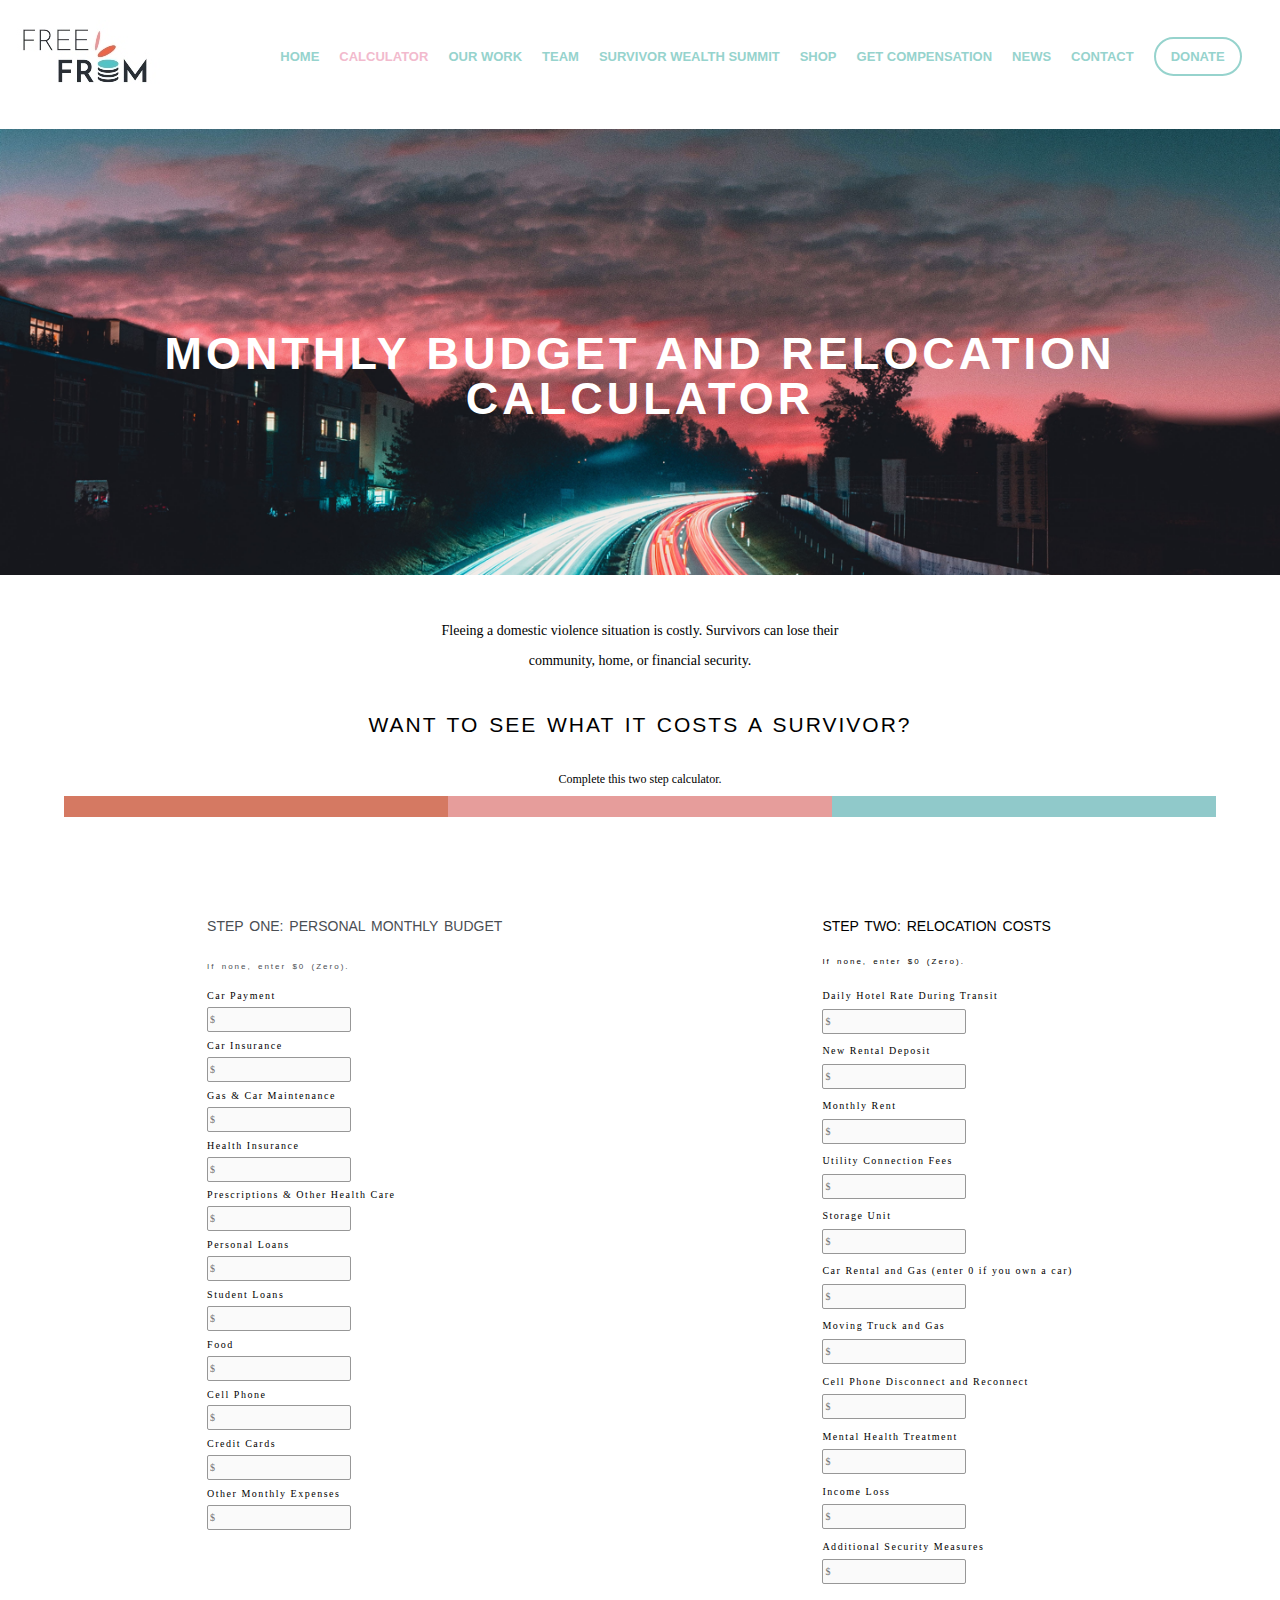
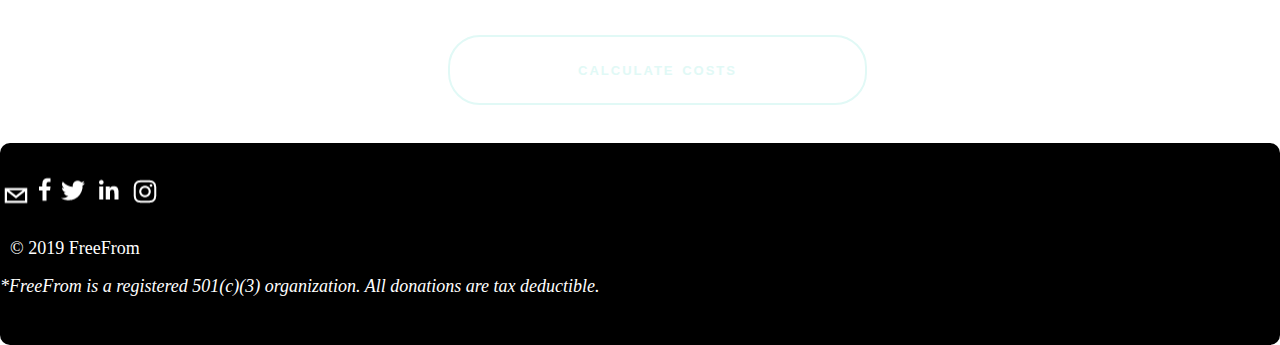
==== commit 1ca8384f: "Merge pull request #2 from DV-Empathy-Builder/mary-clayton" ====
--- a/index.html
+++ b/index.html
@@ -4,38 +4,58 @@
 <head>
     <meta charset="utf-8">
     <meta name="viewport" content="width=device-width, initial-scale=1">
-    <link rel="stylesheet" type="text/css" href="css/header.css">
     <link rel="stylesheet" type="text/css" href="css/home-page.css">
     <link rel="stylesheet" type="text/css" href="css/footer.css">
+    <link rel="stylesheet" type="text/css" href="css/header.css">
 </head>
 
 <body>
     <!-- Umeko compiles to header.css less-watch-compiler less css header.less-->
     <header>
-            <div class="navigation">
-                   <div class="logo-container">
-                       <img src="img/logo.jpg">
-                   </div>
-                   
-                       <div class="links">
-                           <a class="home" href="#">HOME</a>
-                           <a class="calculator" href="#">CALCULATOR</a>
-                           <a class="our-work" href="#">OUR WORK</a>
-                           <a class="team" href="#">TEAM</a>
-                           <a class="sws" href="#">SURVIVOR WEALTH SUMMIT</a>
-                           <a class="shop" href="#">SHOP</a>
-                           <a class="get_comp" href="#">GET COMPENSATION</a>
-                           <a class="news" href="#">NEWS</a>
-                           <a class="contact" href="#">CONTACT US</a>
-                           <a class="donate" class="donate" href="#">DONATE</a>
-                       </div>
-                   
-               </div>
-               <div class="header-img">
-                   <img src="img/header-img.png">
-                   <p class="header-text">MONTHLY BUDGET AND RELOCATION CALCULATOR</p>
-               </div>
-           </header> 
+        <div class="navbar">
+            <!--logo-->
+            <div class="img-container">
+                <img src="img/logo-small.jpg" alt="logo">
+            </div>
+
+            <!--wrapper for nav-->
+            <div class="nav">
+                <!--checkbox to toggle hamburger icon-->
+                <input type="checkbox" class="toggle">
+                       
+                <!--hamburger icon-->
+                <div class="hamburger-container">
+                    <div class="hamburger"></div>
+                </div>
+                 
+                <div class="menu">
+                    <div class="link-container">
+                        <div class="link">
+                            <nav>
+                                <ul>
+                                    <li><a href="#">HOME</a></li>
+                                    <li><a class="current_page" href="#">CALCULATOR</a></li>
+                                    <li><a href="#">OUR WORK</a></li>
+                                    <li><a href="#">TEAM</a></li>
+                                    <li><a href="#">SURVIVOR WEALTH SUMMIT</a></li>
+                                    <li><a href="#">SHOP</a></li>
+                                    <li><a href="#">GET COMPENSATION</a></li>
+                                    <li><a href="#">NEWS</a></li>
+                                    <li><a href="#">CONTACT</a></li>
+                                    <li><a class="donate" href="#">DONATE</a></li>
+                                </ul>
+                            </nav>
+                        </div><!--link-->
+                    </div><!--link-container-->
+                </div><!--menu-->
+            </div><!--nav-->     
+        </div><!--navbar-->
+                 
+        <div class="header-img">
+            <img src="img/header-img.png">
+            <h1 class="header-text">MONTHLY BUDGET AND RELOCATION CALCULATOR</h1>
+        </div>
+    </header>  
     <!-- /Umeko -->
 
     <!-- Mary compiles to home-page.css  less-watch-compiler less css header.less-->
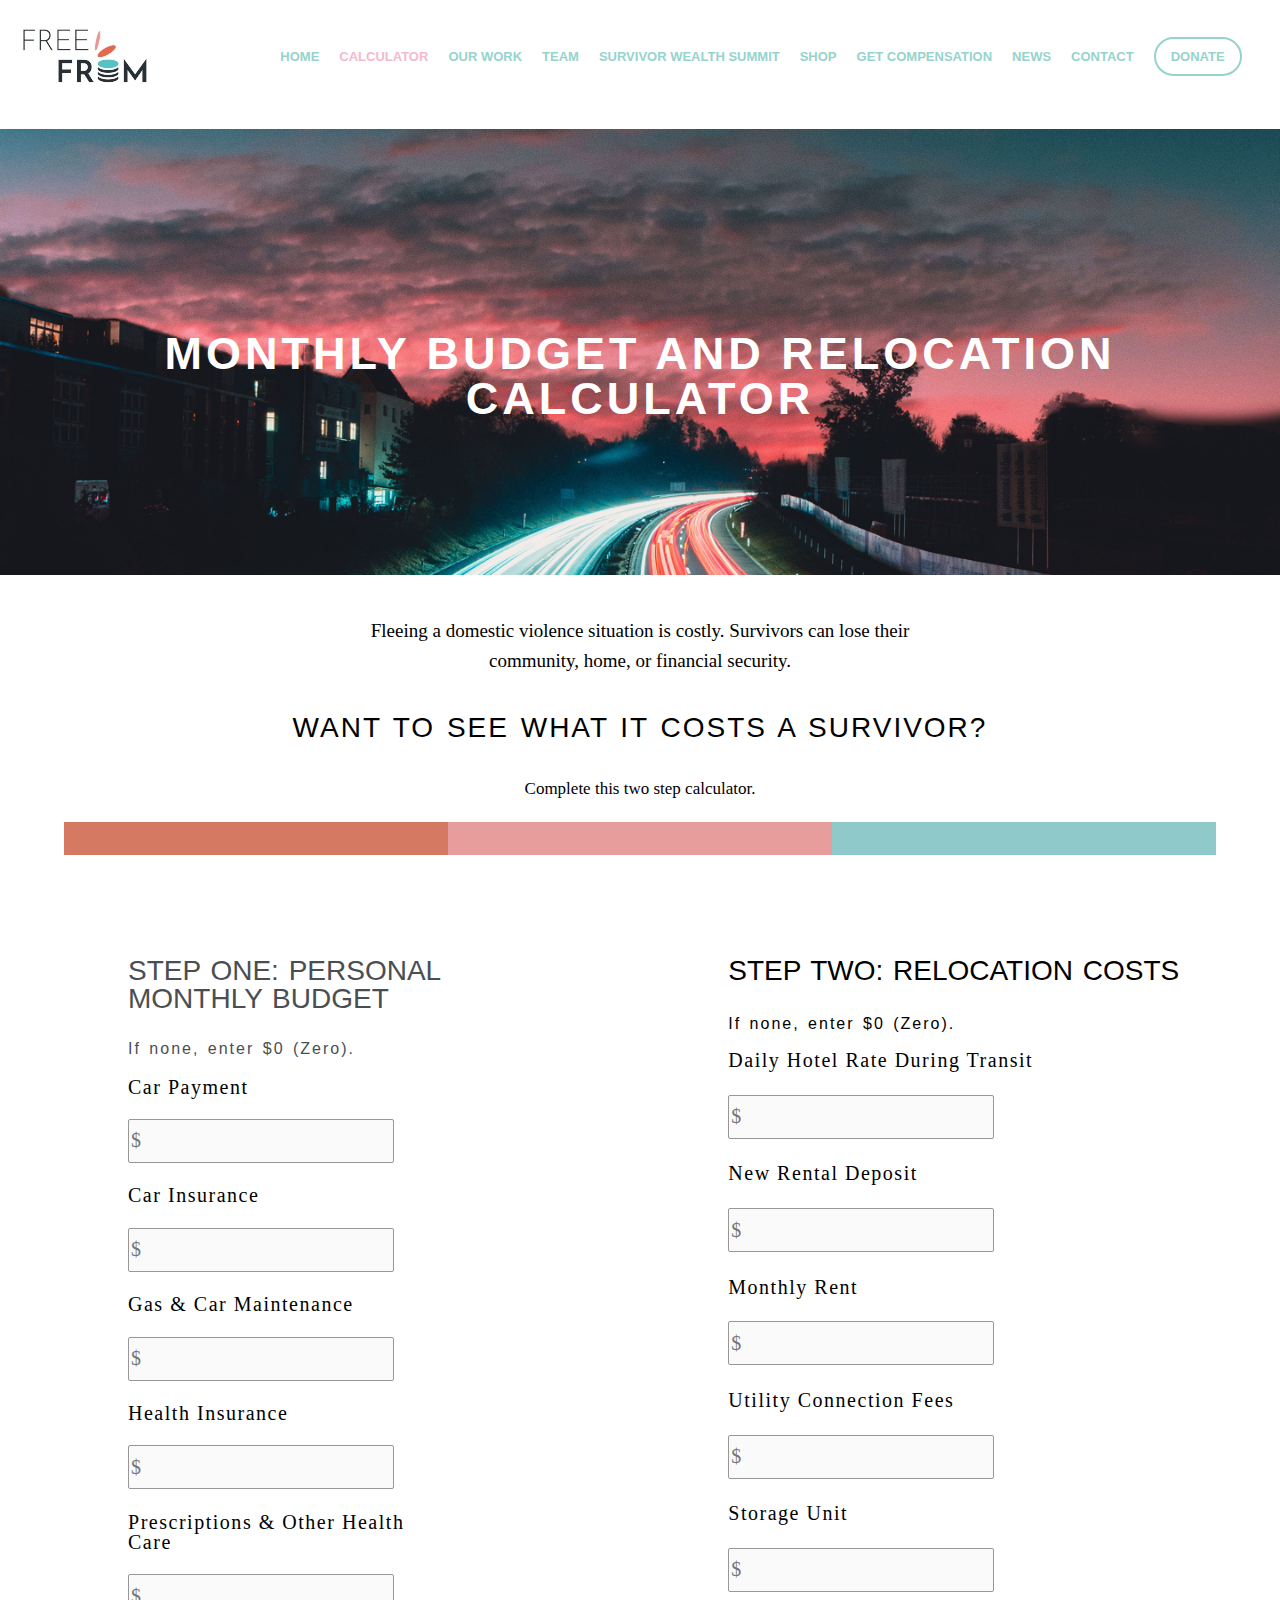
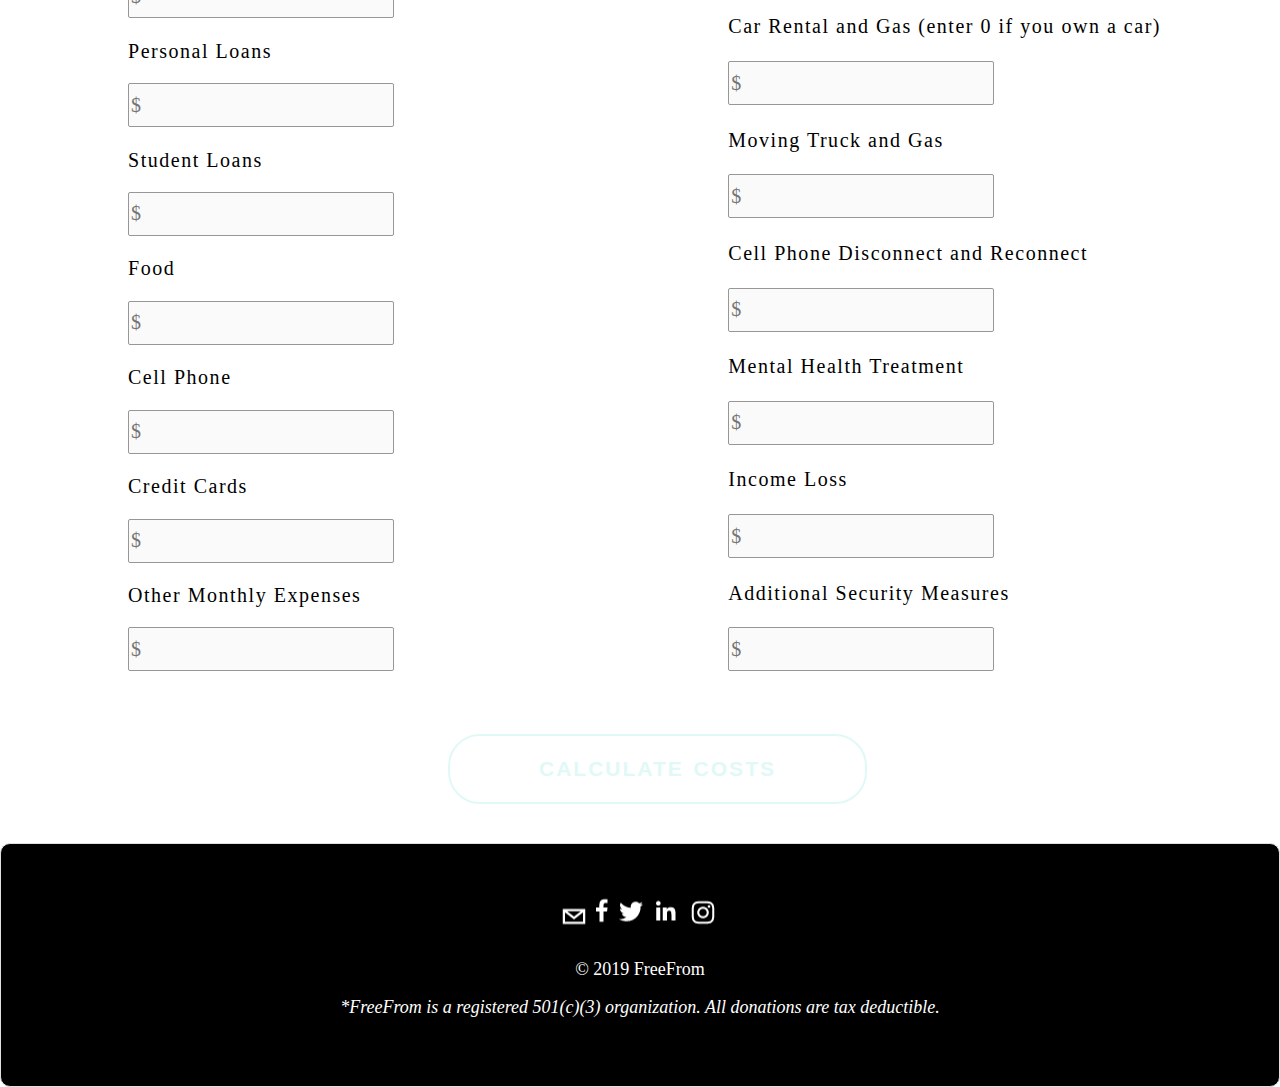
==== commit 6788500c: "fixed footer links and created about-us page" ====
--- a/index.html
+++ b/index.html
@@ -170,11 +170,11 @@
     <footer>
         <div class="contentIcons">
             <ul class="social">
-                <a href=" info@freefrom.org "><img src="/socialmedia img/emailbutton.PNG"></a>
-                <a href=" https://www.facebook.com/freefrom.org/"><img src="/socialmedia img/facebook.PNG"></a>
-                <a href="https://twitter.com/freefromorg"><img src="/socialmedia img/twitter.PNG"></a>
-                <a href="https://www.linkedin.com/company/freefrom"><img src="/socialmedia img/indeed.PNG"></a>
-                <a href="https://www.instagram.com/freefromdotorg/"><img src="/socialmedia img/instagram.PNG"></a>
+                <a href=" info@freefrom.org "><img src="socialmedia img/emailbutton.PNG"></a>
+                <a href=" https://www.facebook.com/freefrom.org/"><img src="socialmedia img/facebook.PNG"></a>
+                <a href="https://twitter.com/freefromorg"><img src="socialmedia img/twitter.PNG"></a>
+                <a href="https://www.linkedin.com/company/freefrom"><img src="socialmedia img/indeed.PNG"></a>
+                <a href="https://www.instagram.com/freefromdotorg/"><img src="socialmedia img/instagram.PNG"></a>
 
             </ul>
         </div>
--- a/css/home-page.css
+++ b/css/home-page.css
@@ -1,17 +1,18 @@
 .maintext {
   font-family: 'roboto', sans-serif;
   font-weight: normal;
-  word-spacing: .2rem;
+  word-spacing: 0.2rem;
   letter-spacing: 2px;
 }
 .maintext2 {
   font-family: 'roboto', sans-serif;
   font-weight: 500;
-  word-spacing: .2rem;
+  word-spacing: 0.2rem;
 }
 .merriweather {
   font-family: 'Merriweather', serif;
   letter-spacing: 1.52px;
+  font-size: 2rem;
 }
 /* http://meyerweb.com/eric/tools/css/reset/ 
    v2.0 | 20110126
@@ -153,65 +154,64 @@
   padding: 3% 0;
 }
 .mainpara .rectangles .rectangle1 {
-  height: 2.1rem;
+  height: 33px;
   width: 30%;
   background-color: #D57962;
 }
 .mainpara .rectangle2 {
-  height: 2.1rem;
+  height: 33px;
   width: 30%;
   background-color: #E69D9B;
 }
 .mainpara .rectangle3 {
-  height: 2.1rem;
+  height: 33px;
   width: 30%;
   background-color: #90C9CA;
 }
 .mainpara h2 {
   font-family: 'roboto', sans-serif;
   font-weight: normal;
-  word-spacing: .2rem;
+  word-spacing: 0.2rem;
   letter-spacing: 2px;
   padding: 3% 0 3% 0;
-  font-size: 2.1rem;
+  font-size: 2.8rem;
 }
 .mainpara h3 {
-  font-size: 1.4rem;
+  font-size: 1.9rem;
   line-height: 30px;
 }
 .mainpara h4 {
-  font-size: 1.2rem;
+  font-size: 1.7rem;
   padding: 0 0 3% 0;
 }
 .mainform {
   display: flex;
-  flex-wrap: wrap;
   justify-content: center;
   width: 100%;
   padding: 2% 0 0 0;
-  margin-right: 20%;
+  margin: 0% 5%;
 }
 .mainform .main {
-  margin-right: 25%;
+ margin: 0% 15% 0% 5%;
 }
 .mainform .main h3 {
-  width: 150%;
+  width: 120%;
   font-family: 'roboto', sans-serif;
   font-weight: 500;
-  word-spacing: .2rem;
+  word-spacing: 0.2rem;
   color: #4A4E53;
   padding: 0 0 5% 0;
-  font-size: 1.4rem;
+  font-size: 2.8rem;
 }
 .mainform .main h5 {
   font-family: 'roboto', sans-serif;
   font-weight: normal;
-  word-spacing: .2rem;
+  word-spacing: 0.2rem;
   letter-spacing: 2px;
   font-weight: lighter;
   color: #4A4E53;
   padding: 5% 0 2% 0;
-  font-size: .8rem;
+  font-size: 1.6rem;
 }
 .mainform .main .maincosts {
   display: flex;
@@ -219,56 +219,61 @@
   padding: 5% 0 0 0;
   font-family: 'Merriweather', serif;
   letter-spacing: 1.52px;
+  font-size: 2rem;
 }
 .mainform .main .maincosts .textbox {
-  margin-bottom: 3%;
-  margin-top: 2%;
+  margin: 8% 0;
   background-color: #fafafa;
   border-radius: 2px;
   border: 1px solid #979797;
   box-sizing: border-box;
-  height: 2.5rem;
-  width: 14.4rem;
-  font-size: 1rem;
+  height: 4.4rem;
+  width: 26.6rem;
+  font-size: 1.6rem;
   font-family: 'Merriweather', serif;
   letter-spacing: 1.52px;
+  font-size: 2rem;
+}
+.mainform .main2 {
+  width: 100%;
+  margin-left: 10%;
 }
 .mainform .main2 h3 {
   font-family: 'roboto', sans-serif;
   font-weight: 500;
-  word-spacing: .2rem;
-  width: 200%;
-  padding: 0 0 5% 0;
-  font-size: 1.4rem;
+  word-spacing: 0.2rem;
+  width: 100%;
+  font-size: 2.8rem;
 }
 .mainform .main2 h5 {
   font-family: 'roboto', sans-serif;
   font-weight: normal;
-  word-spacing: .2rem;
+  word-spacing: 0.2rem;
   letter-spacing: 2px;
   font-weight: lighter;
-  padding: 5% 0 2% 0;
-  font-size: .8rem;
+  padding: 5% 0 3% 0;
+  font-size: 1.6rem;
 }
 .mainform .main2 .maincosts2 {
   display: flex;
   flex-flow: column;
-  padding: 8% 0 0 0;
+  padding: 0% 0 0 0;
+  width: 100%;
   font-family: 'Merriweather', serif;
   letter-spacing: 1.52px;
+  font-size: 2rem;
 }
 .mainform .main2 .maincosts2 .textbox {
-  margin-bottom: 5%;
-  margin-top: 3%;
+  margin: 4% 0;
   background-color: #fafafa;
   border-radius: 2px;
   border: 1px solid #979797;
-  height: 2.5rem;
-  width: 14.4rem;
-  font-size: 1rem;
+  height: 4.4rem;
+  width: 26.6rem;
   box-sizing: border-box;
   font-family: 'Merriweather', serif;
   letter-spacing: 1.52px;
+  font-size: 2rem;
 }
 a {
   text-decoration: none;
@@ -283,9 +288,9 @@
   background-color: #ffffff;
   font-family: 'roboto', sans-serif;
   font-weight: normal;
-  word-spacing: .2rem;
-  letter-spacing: 2px;
-  font-size: 1.3rem;
+  word-spacing: 0.2rem;
+  letter-spacing: 2px;
+  font-size: 2.1rem;
   color: #E1F9F6;
   font-weight: bold;
   margin-top: 3%;
@@ -301,9 +306,9 @@
   background-color: #96D3CD;
   font-family: 'roboto', sans-serif;
   font-weight: normal;
-  word-spacing: .2rem;
-  letter-spacing: 2px;
-  font-size: 1.3rem;
+  word-spacing: 0.2rem;
+  letter-spacing: 2px;
+  font-size: 2.1rem;
   color: #000000;
   font-weight: bold;
   margin-top: 3%;
@@ -314,6 +319,11 @@
   display: none;
 }
 @media screen and (max-width: 800px) {
+  .mary {
+    display: flex;
+    flex-flow: column nowrap;
+    align-items: center;
+  }
   .mary .mainpara {
     width: 50%;
     display: flex;
@@ -323,37 +333,50 @@
   .mary .mainpara .rectangles {
     width: 100%;
   }
-  .mary .mainform {
+  .mary .mainpara .para {
+    width: 140%;
+  }
+  .mary .mainpara .mainform {
     width: 60%;
     display: flex;
     flex-wrap: nowrap;
-  }
-  .mary .mainform .main {
-    margin-left: 40%;
-  }
-  .mary .mainform .main2 {
-    width: 60%;
-  }
-  .mary .mainform .main2 .maincosts2 {
+    justify-content: center;
+    width: 100%;
+    margin-right: 0%;
+    padding: 2% 0 0 0;
+    margin-left: 15%;
+  }
+  .mary .mainpara .mainform .main {
+    width: 50%;
+    margin-left: 5%;
+  }
+  .mary .mainpara .mainform .main h3 {
+    width: 150%;
+  }
+  .mary .mainpara .mainform .main2 {
+    width: 40%;
+  }
+  .mary .mainpara .mainform .main2 .maincosts2 {
     margin-left: 35%;
-  }
-  .mary .mainform .main2 h3,
-  .mary .mainform .main2 h5 {
+    width: 50%;
+  }
+  .mary .mainpara .mainform .main2 h3,
+  .mary .mainpara .mainform .main2 h5 {
     margin-left: 35%;
     width: 100%;
   }
-  .btn {
-    margin-left: 18%;
-  }
-  .btn:hover {
-    margin-left: 18%;
-  }
-  .btn1 {
+  .mary .btn {
+    margin-left: 20%;
+  }
+  .mary .btn:hover {
+    margin-left: 20%;
+  }
+  .mary .btn1 {
     visibility: hidden;
     display: none;
   }
 }
-@media screen and (max-width: 400px) {
+@media screen and (max-width: 500px) {
   .mainpara {
     margin-left: 7%;
   }
@@ -376,6 +399,9 @@
   }
   .mainform .main {
     margin-left: 200%;
+  }
+  .mainform .main h3 {
+    width: 100%;
   }
   .mainform .main2 {
     visibility: hidden;
@@ -401,13 +427,13 @@
     background-color: #ffffff;
     font-family: 'roboto', sans-serif;
     font-weight: normal;
-    word-spacing: .2rem;
+    word-spacing: 0.2rem;
     letter-spacing: 2px;
     font-size: 1.3rem;
     color: #96D3CD;
     font-weight: bold;
     margin-top: 3%;
     margin-bottom: 3%;
-    margin-left: 9%;
-  }
-}
+    margin-left: 15%;
+  }
+}
--- a/css/header.css
+++ b/css/header.css
@@ -1,3 +1,19 @@
+.maintext {
+  font-family: 'roboto', sans-serif;
+  font-weight: normal;
+  word-spacing: 0.2rem;
+  letter-spacing: 2px;
+}
+.maintext2 {
+  font-family: 'roboto', sans-serif;
+  font-weight: 500;
+  word-spacing: 0.2rem;
+}
+.merriweather {
+  font-family: 'Merriweather', serif;
+  letter-spacing: 1.52px;
+  font-size: 2rem;
+}
 /* http://meyerweb.com/eric/tools/css/reset/ 
    v2.0 | 20110126
    License: none (public domain)
@@ -141,6 +157,11 @@
   padding-top: 2rem;
   padding-bottom: 3.7rem;
 }
+@media (max-width:500px) {
+  .navbar {
+    margin-right: 1%;
+  }
+}
 .navbar .logo-container {
   width: 15%;
   height: 40%;
@@ -216,7 +237,7 @@
     width: 100%;
   }
   .navbar .nav {
-    position: fixed;
+    position: absolute;
     top: 4.5rem;
     right: 0;
     z-index: 2;
@@ -296,7 +317,7 @@
     top: 1rem;
   }
   .navbar .nav .menu {
-    position: fixed;
+    position: absolute;
     top: 0;
     right: 0;
     width: 60%;
@@ -324,6 +345,7 @@
     max-height: 100vh;
     opacity: 0;
     transition: opacity 0.4s ease;
+    padding-top: 43rem;
   }
   .navbar .nav .menu .link-container .link ul {
     text-align: start;
@@ -354,6 +376,16 @@
 @media (max-width:900px) and (max-width:800px) {
   .navbar .nav .menu {
     width: 50%;
+  }
+}
+@media (max-width:900px) and (max-width:500px) {
+  .navbar .nav .menu .link-container .link ul li {
+    font-size: 1.1rem;
+  }
+}
+@media (max-width:900px) and (max-width:500px) {
+  .navbar .nav .menu .link-container .link ul li:hover {
+    font-size: 1.3rem;
   }
 }
 .header-img {
@@ -388,3 +420,31 @@
     font-size: 3.1rem;
   }
 }
+@media (max-width:500px) {
+  .header-img h1 {
+    font-size: 2.2rem;
+  }
+}
+footer {
+  color: white;
+  background: black;
+  padding: 20px 0;
+  border: 1px double #e0e0e0;
+  border-radius: 10px;
+  display: flex;
+  align-items: center;
+  flex-direction: column;
+  justify-content: space-around;
+}
+.social {
+  padding: 30px 0 20px 0;
+}
+.copyright {
+  padding: 10px;
+  font-size: 18px;
+}
+.nonprofit {
+  padding: 10px 0 50px 0;
+  font-size: 18px;
+  font-style: italic;
+}
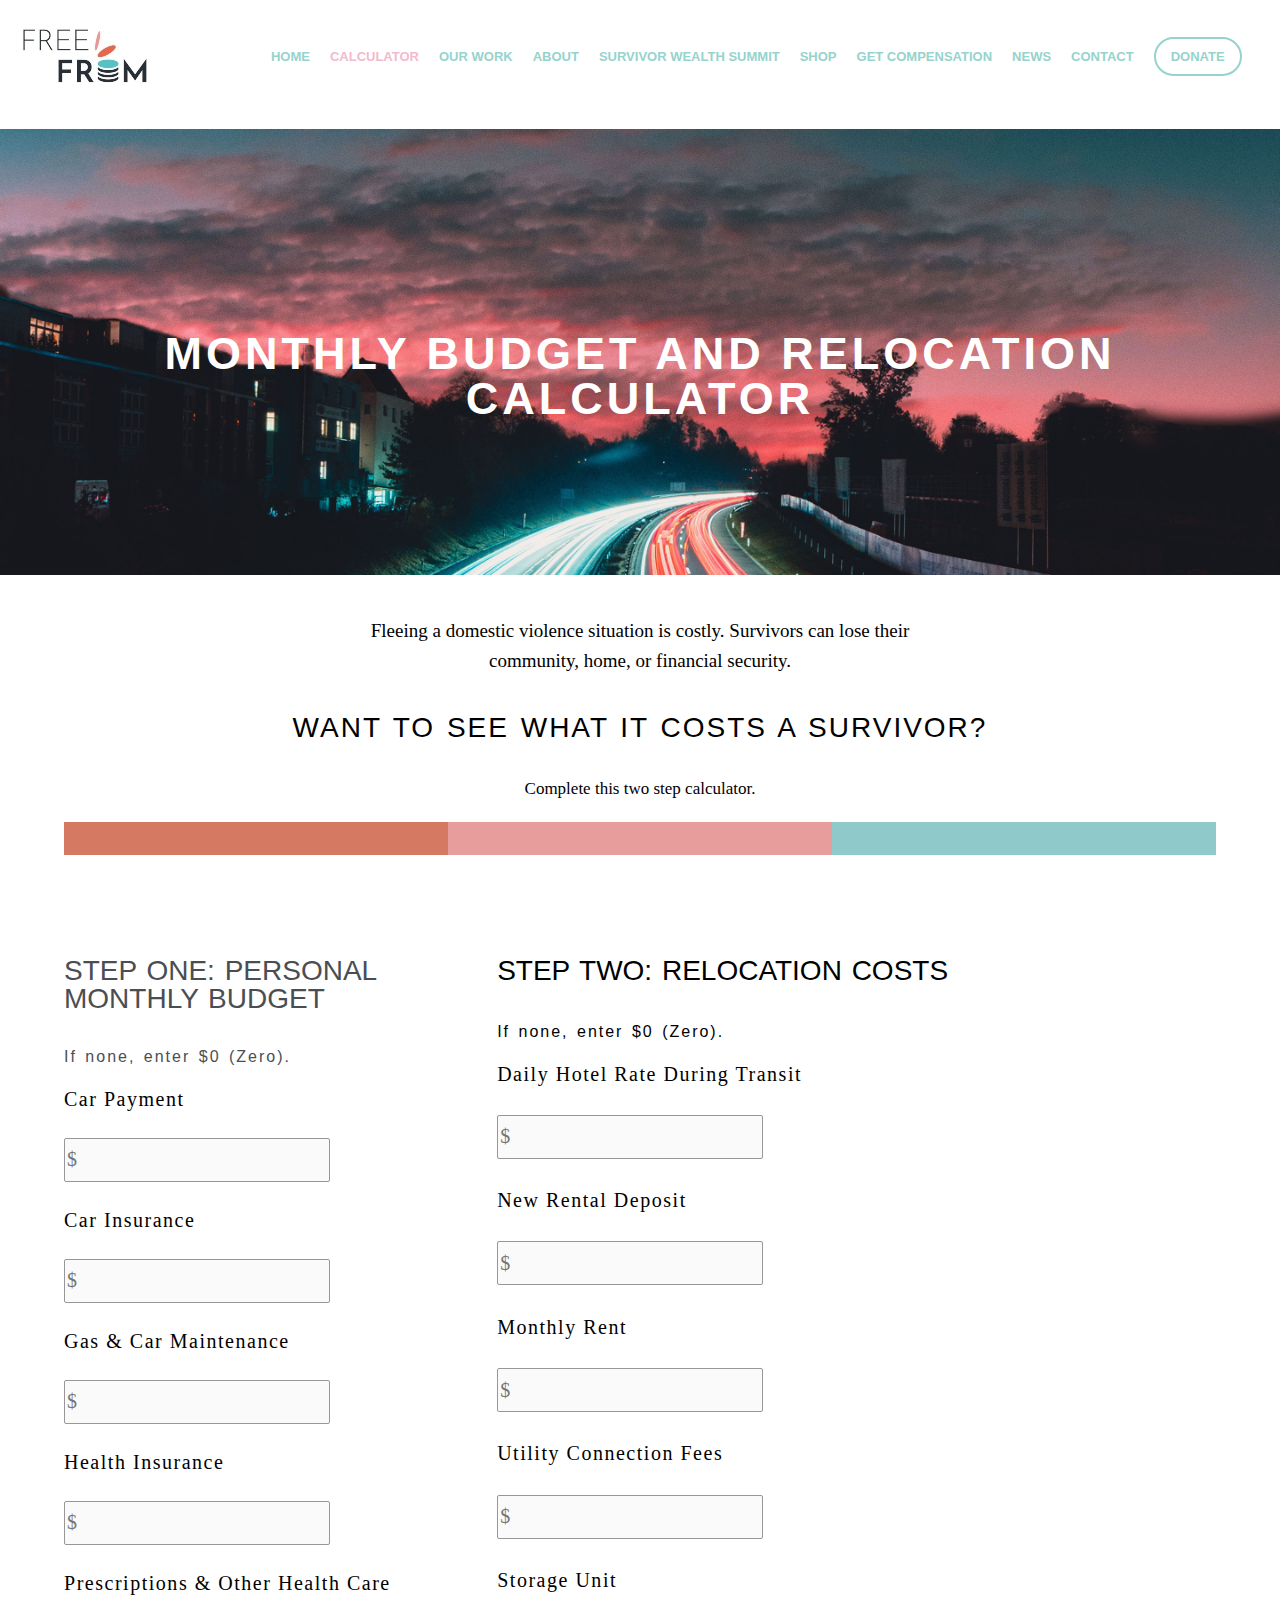
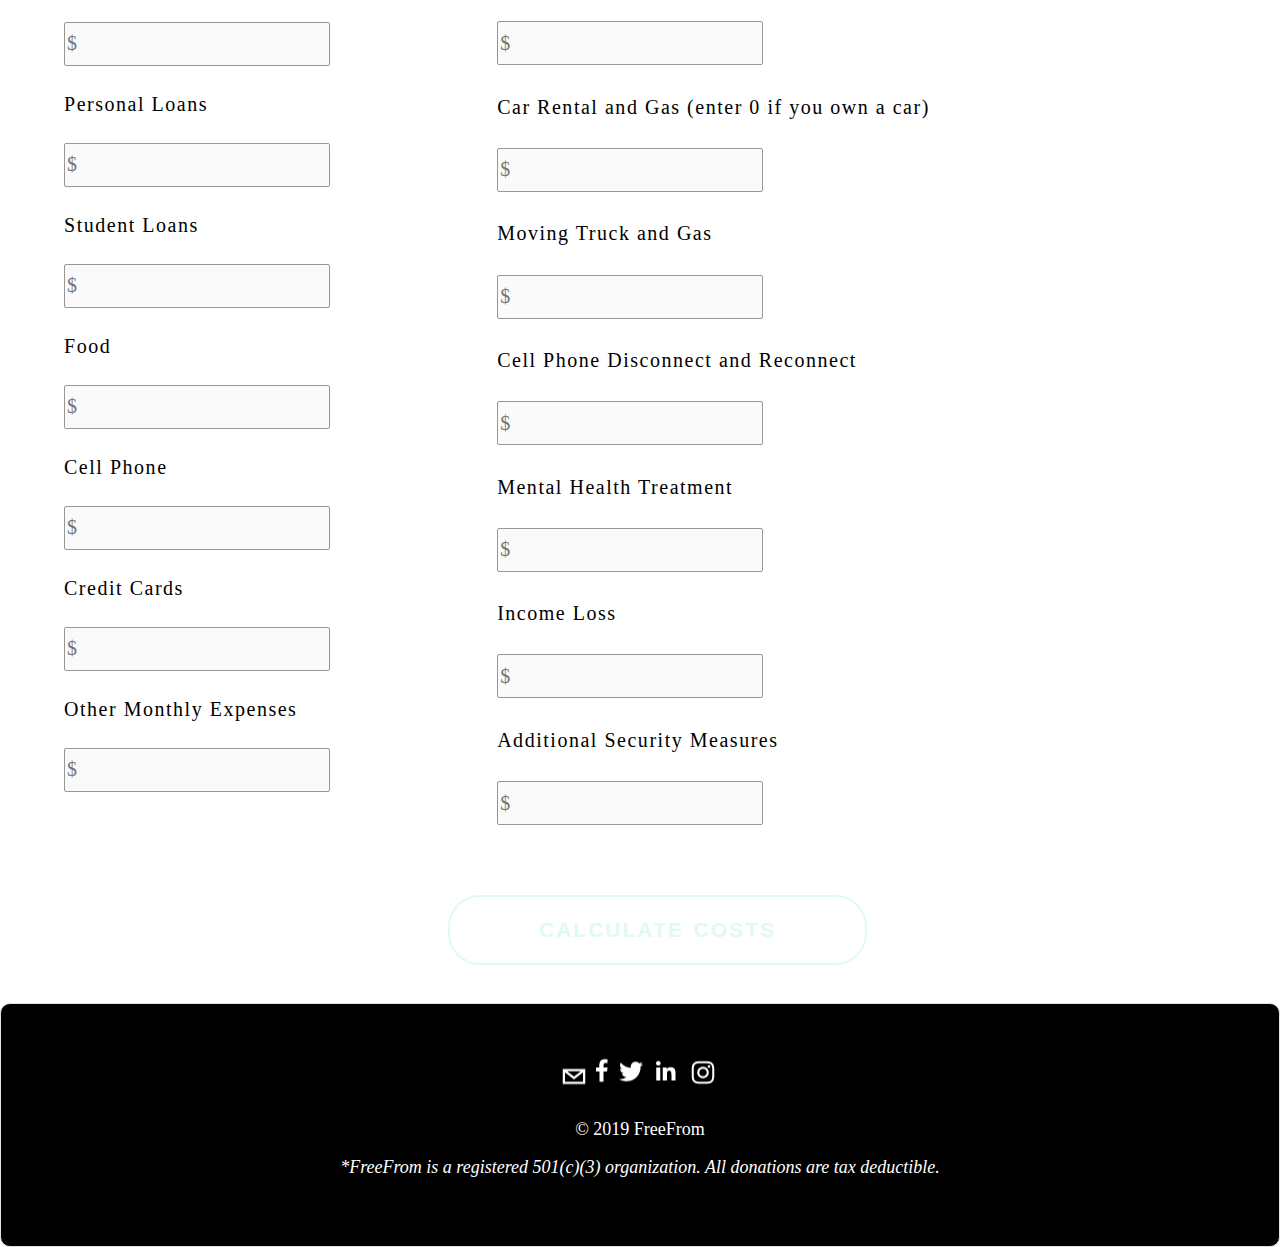
==== commit 4796b69f: "added some styling to about page" ====
--- a/index.html
+++ b/index.html
@@ -36,7 +36,7 @@
                                     <li><a href="#">HOME</a></li>
                                     <li><a class="current_page" href="#">CALCULATOR</a></li>
                                     <li><a href="#">OUR WORK</a></li>
-                                    <li><a href="#">TEAM</a></li>
+                                    <li><a href="about_us.html">ABOUT</a></li>
                                     <li><a href="#">SURVIVOR WEALTH SUMMIT</a></li>
                                     <li><a href="#">SHOP</a></li>
                                     <li><a href="#">GET COMPENSATION</a></li>
--- a/css/home-page.css
+++ b/css/home-page.css
@@ -1,13 +1,13 @@
 .maintext {
   font-family: 'roboto', sans-serif;
   font-weight: normal;
-  word-spacing: 0.2rem;
+  word-spacing: .2rem;
   letter-spacing: 2px;
 }
 .maintext2 {
   font-family: 'roboto', sans-serif;
   font-weight: 500;
-  word-spacing: 0.2rem;
+  word-spacing: .2rem;
 }
 .merriweather {
   font-family: 'Merriweather', serif;
@@ -142,6 +142,9 @@
   border-collapse: collapse;
   border-spacing: 0;
 }
+html {
+  font-size: 62.5%;
+}
 .mainpara {
   display: flex;
   flex-flow: column wrap;
@@ -171,7 +174,7 @@
 .mainpara h2 {
   font-family: 'roboto', sans-serif;
   font-weight: normal;
-  word-spacing: 0.2rem;
+  word-spacing: .2rem;
   letter-spacing: 2px;
   padding: 3% 0 3% 0;
   font-size: 2.8rem;
@@ -189,16 +192,16 @@
   justify-content: center;
   width: 100%;
   padding: 2% 0 0 0;
-  margin: 0% 5%;
+  margin: 0% 0%;
 }
 .mainform .main {
- margin: 0% 15% 0% 5%;
+  margin: 0% 0% 0% 5%;
 }
 .mainform .main h3 {
   width: 120%;
   font-family: 'roboto', sans-serif;
   font-weight: 500;
-  word-spacing: 0.2rem;
+  word-spacing: .2rem;
   color: #4A4E53;
   padding: 0 0 5% 0;
   font-size: 2.8rem;
@@ -206,7 +209,7 @@
 .mainform .main h5 {
   font-family: 'roboto', sans-serif;
   font-weight: normal;
-  word-spacing: 0.2rem;
+  word-spacing: .2rem;
   letter-spacing: 2px;
   font-weight: lighter;
   color: #4A4E53;
@@ -236,19 +239,19 @@
 }
 .mainform .main2 {
   width: 100%;
-  margin-left: 10%;
+  margin-left: 6%;
 }
 .mainform .main2 h3 {
   font-family: 'roboto', sans-serif;
   font-weight: 500;
-  word-spacing: 0.2rem;
+  word-spacing: .2rem;
   width: 100%;
   font-size: 2.8rem;
 }
 .mainform .main2 h5 {
   font-family: 'roboto', sans-serif;
   font-weight: normal;
-  word-spacing: 0.2rem;
+  word-spacing: .2rem;
   letter-spacing: 2px;
   font-weight: lighter;
   padding: 5% 0 3% 0;
@@ -288,7 +291,7 @@
   background-color: #ffffff;
   font-family: 'roboto', sans-serif;
   font-weight: normal;
-  word-spacing: 0.2rem;
+  word-spacing: .2rem;
   letter-spacing: 2px;
   font-size: 2.1rem;
   color: #E1F9F6;
@@ -306,7 +309,7 @@
   background-color: #96D3CD;
   font-family: 'roboto', sans-serif;
   font-weight: normal;
-  word-spacing: 0.2rem;
+  word-spacing: .2rem;
   letter-spacing: 2px;
   font-size: 2.1rem;
   color: #000000;
@@ -378,7 +381,7 @@
 }
 @media screen and (max-width: 500px) {
   .mainpara {
-    margin-left: 7%;
+    margin-left: 2%;
   }
   .mainpara .rectangles {
     width: 100%;
@@ -398,7 +401,7 @@
     flex-wrap: wrap;
   }
   .mainform .main {
-    margin-left: 200%;
+    margin-left: 180%;
   }
   .mainform .main h3 {
     width: 100%;
@@ -421,19 +424,19 @@
     visibility: visible;
     box-sizing: border-box;
     height: 70px;
-    width: 300px;
+    width: 279px;
     border: 2px solid #96D3CD;
     border-radius: 32px;
     background-color: #ffffff;
     font-family: 'roboto', sans-serif;
     font-weight: normal;
-    word-spacing: 0.2rem;
+    word-spacing: .2rem;
     letter-spacing: 2px;
-    font-size: 1.3rem;
+    font-size: 2.1rem;
     color: #96D3CD;
     font-weight: bold;
     margin-top: 3%;
     margin-bottom: 3%;
-    margin-left: 15%;
-  }
-}
+    margin-left: 17%;
+  }
+}
